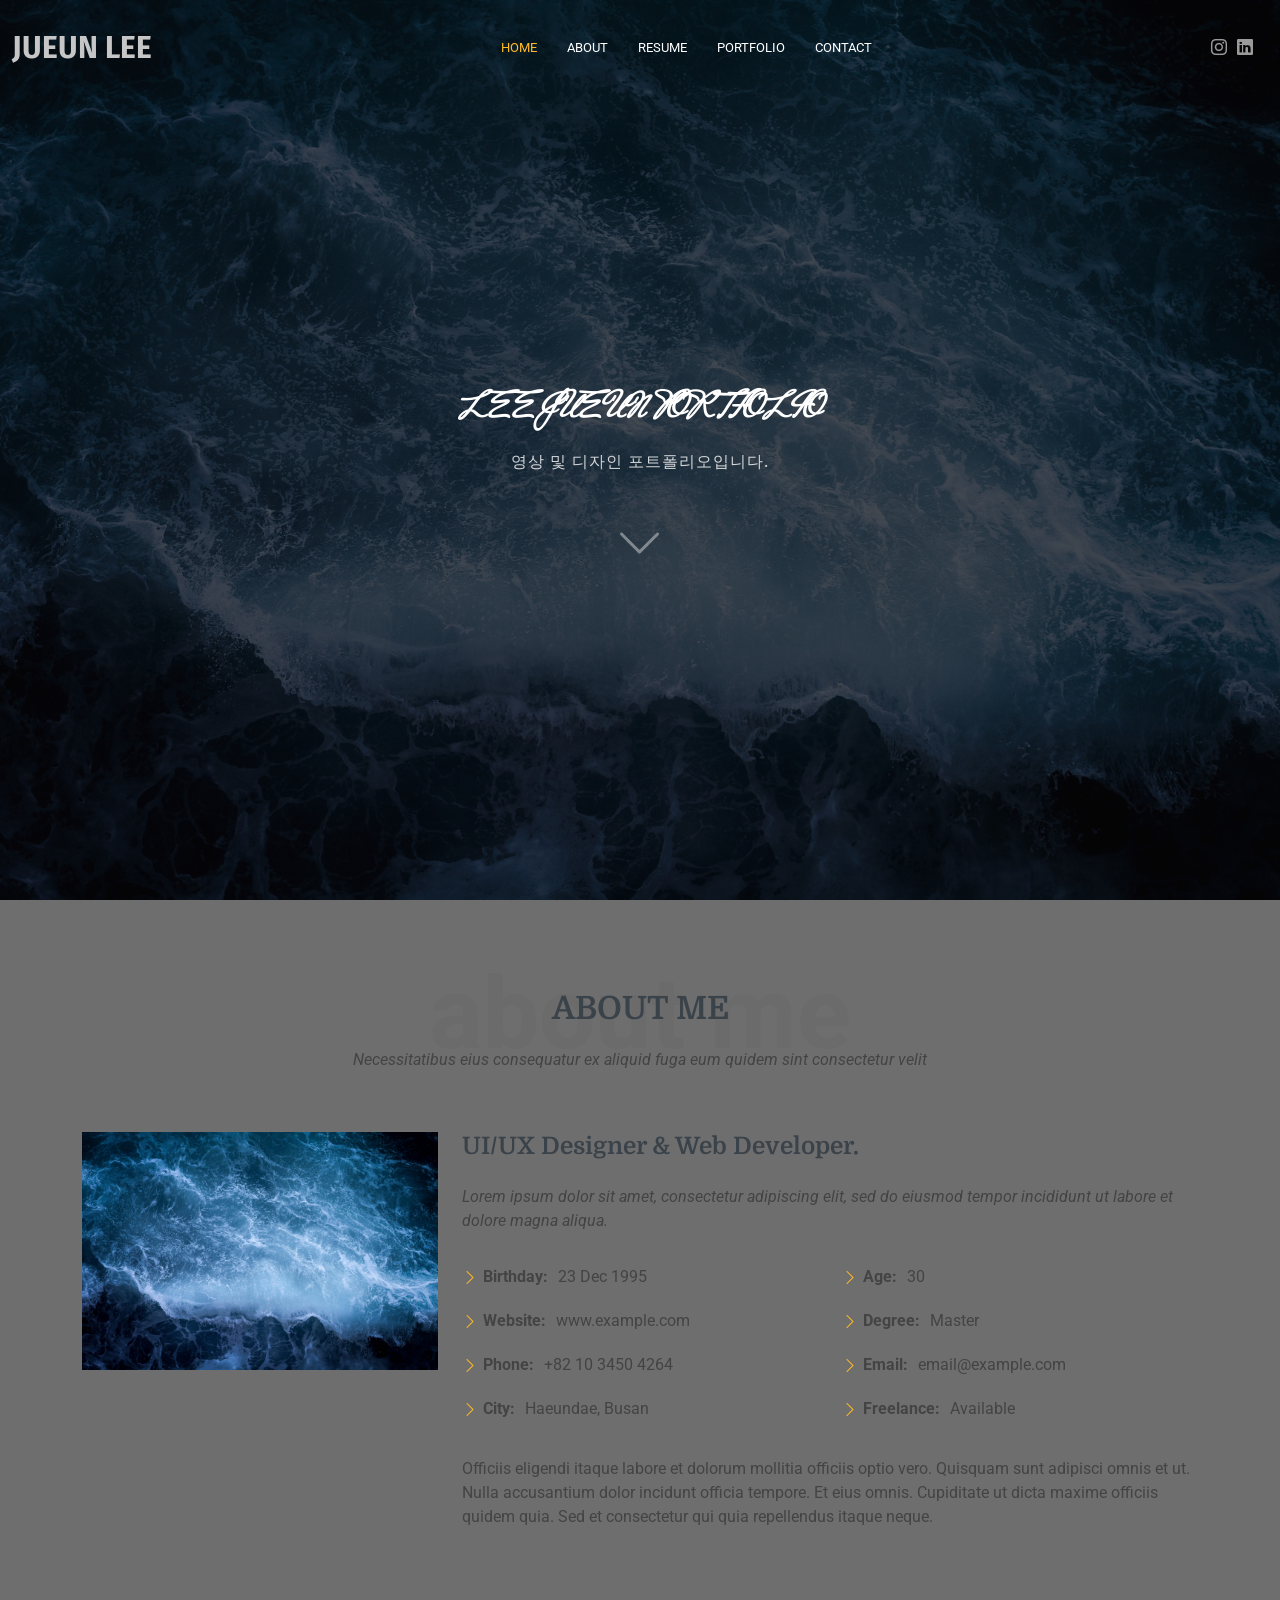
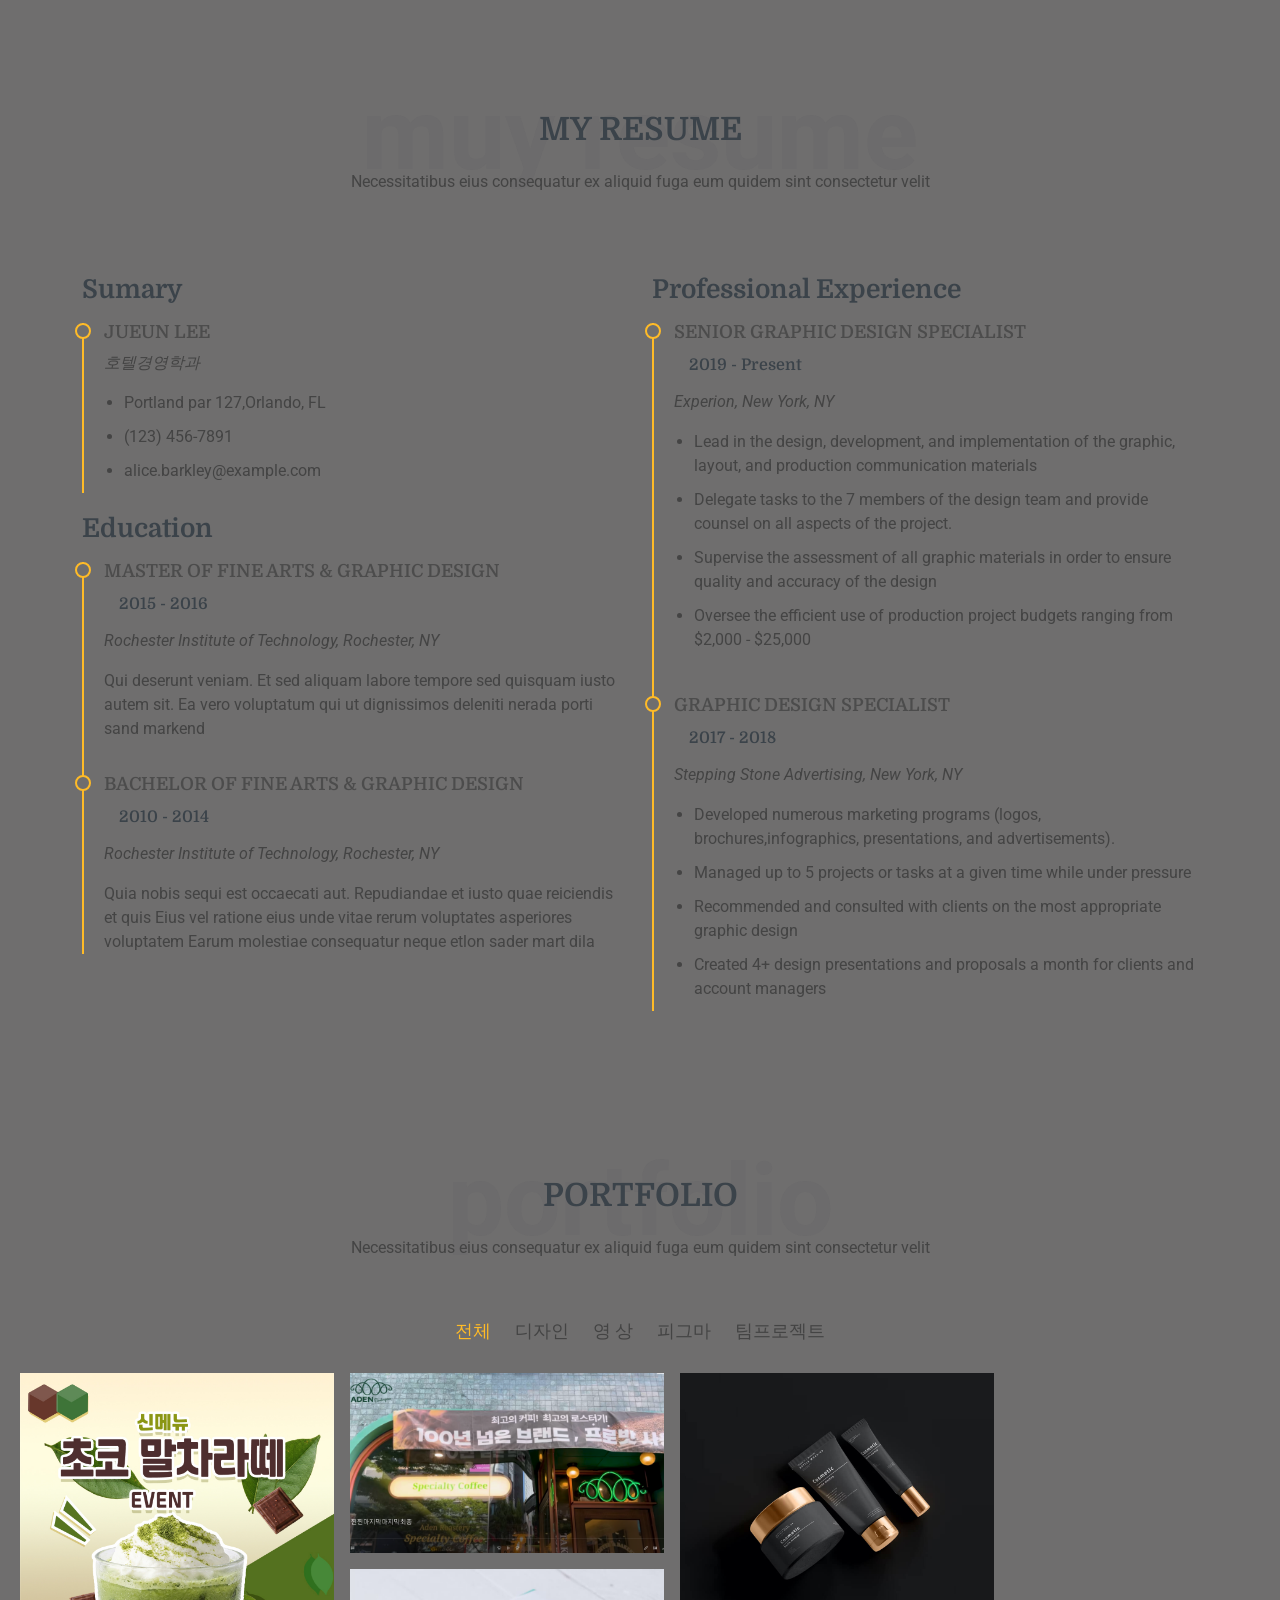
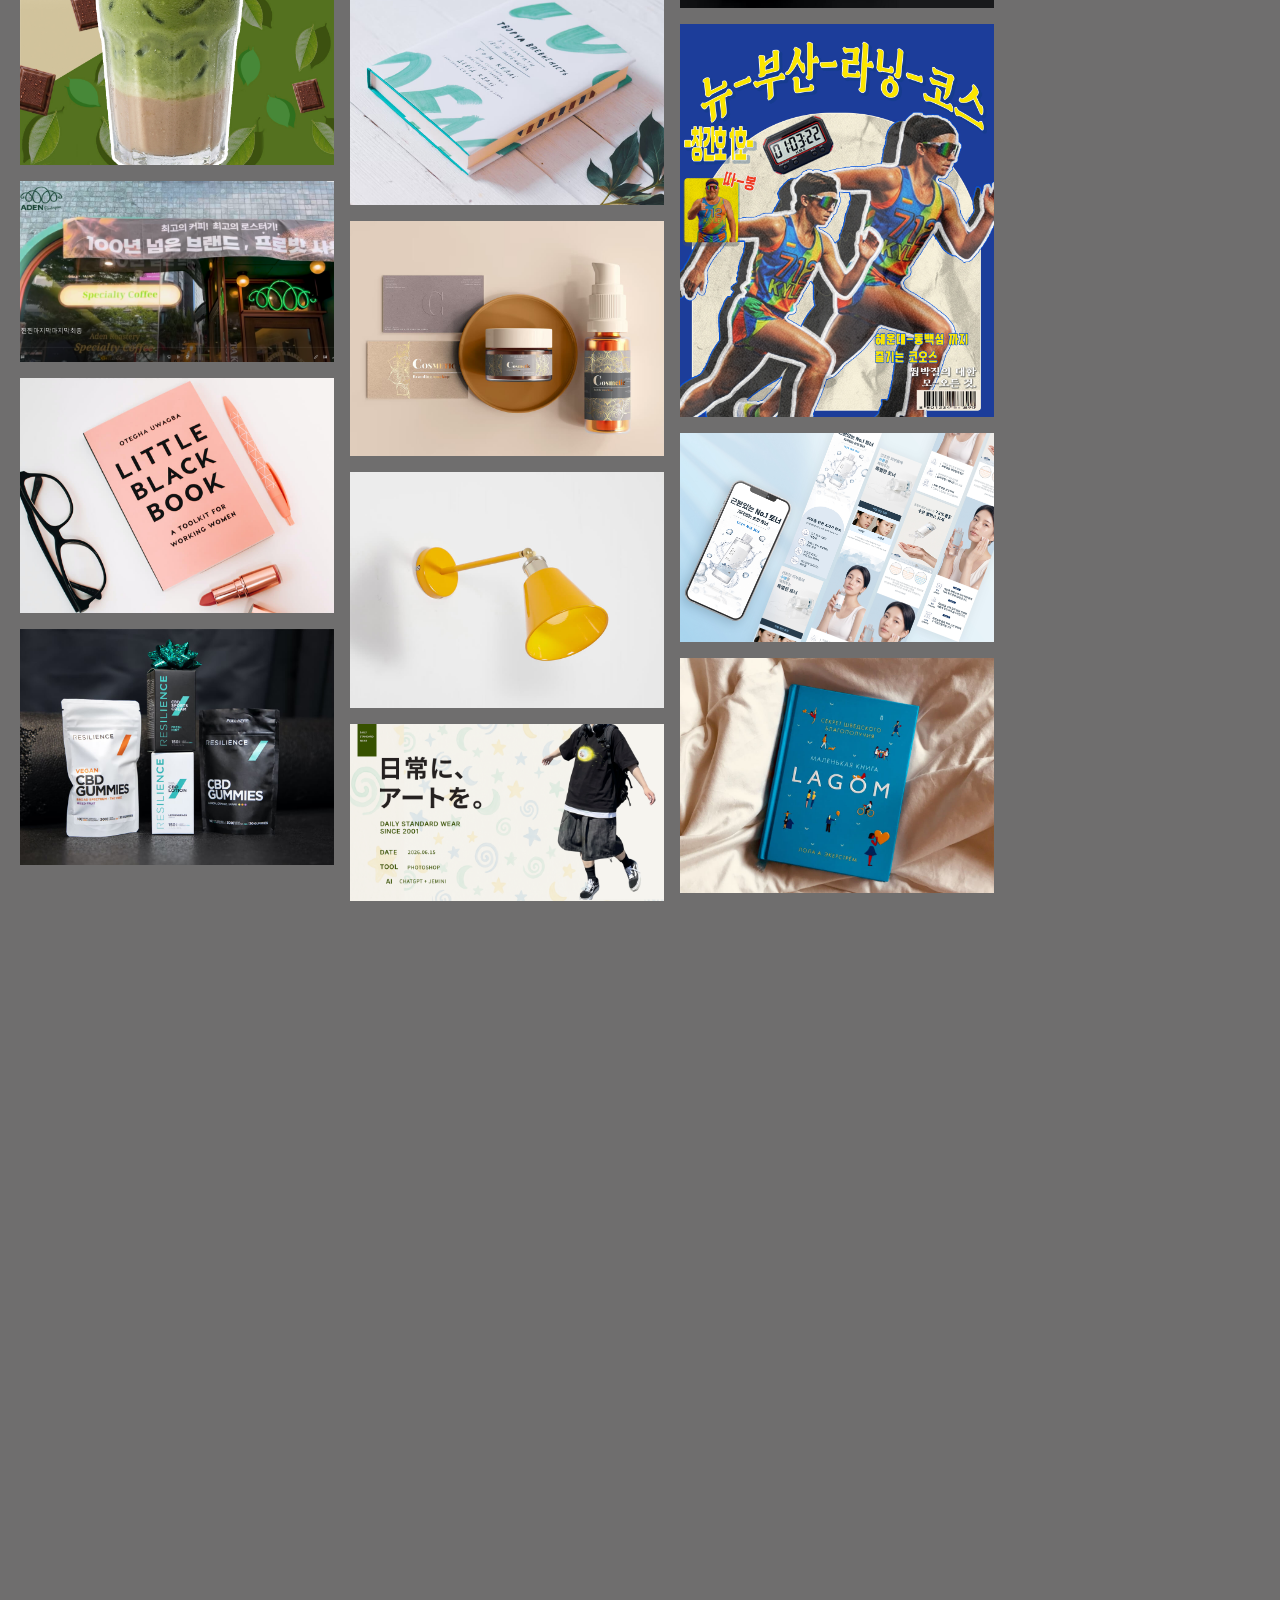
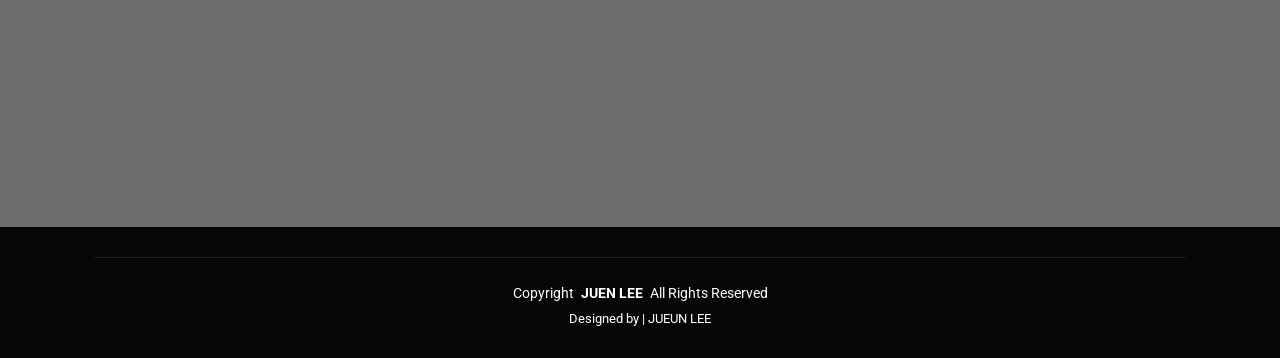
==== index.html @ cc746d4d "Upload portfolio website" ====
<!DOCTYPE html>
<html lang="ko">

<head>
  <meta charset="utf-8">
  <meta content="width=device-width, initial-scale=1.0" name="viewport">

  <meta name="author" content="이주은"> <!--누가만들었어? 알려주는것 -->

  <meta name="description" content="안녕하세요. 디자인 영상 전문입니다..!">

  <meta name="keywords" content="포트폴리오, html, css, js, 영상">

  <meta name="robots" content="noindex, nofollow">

  <title>JUEUN LEE</title>
  

  <!-- Favicons -->
  <link href="assets/img/favicon.png" rel="icon">
  <link href="assets/img/apple-touch-icon.png" rel="apple-touch-icon">

  <!-- Fonts -->
  <link href="https://fonts.googleapis.com" rel="preconnect">
  <link href="https://fonts.gstatic.com" rel="preconnect" crossorigin>
  <link href="https://fonts.googleapis.com/css2?family=Roboto:ital,wght@0,100;0,300;0,400;0,500;0,700;0,900;1,100;1,300;1,400;1,500;1,700;1,900&family=Quicksand:wght@300;400;500;600;700&family=Domine:wght@400;500;600;700&display=swap" rel="stylesheet">

  <!-- Vendor CSS Files -->
  <link href="assets/vendor/bootstrap/css/bootstrap.min.css" rel="stylesheet">
  <link href="assets/vendor/bootstrap-icons/bootstrap-icons.css" rel="stylesheet">
  <link href="assets/vendor/aos/aos.css" rel="stylesheet">
  <link href="assets/vendor/swiper/swiper-bundle.min.css" rel="stylesheet">
  <link href="assets/vendor/glightbox/css/glightbox.min.css" rel="stylesheet">

  <!-- Main CSS File -->
  <link href="assets/css/main.css" rel="stylesheet">

  
</head>

<body class="index-page">

  <header id="header" class="header d-flex align-items-center fixed-top">
    <div class="container-fluid position-relative d-flex align-items-center justify-content-between">

      <a href="index.html" class="logo d-flex align-items-center me-auto me-xl-0">
        <!-- Uncomment the line below if you also wish to use an image logo -->
        <!-- <img src="assets/img/logo.png" alt=""> -->
        <h1 class=" fira-sans-bold ">JUEUN LEE</h1>
      </a>

      <nav id="navmenu" class="navmenu">
        <ul>
          <li><a href="#hero" class="active">Home</a></li>
          <li><a href="#about">About</a></li>
          <li><a href="#resume">Resume</a></li>
          <!-- <li><a href="#services" class="">Services</a></li> -->
          <li><a href="#portfolio">Portfolio</a></li>
          <!-- <li class="dropdown"><a href="#"><span>Dropdown</span> <i class="bi bi-chevron-down toggle-dropdown"></i></a>
            <ul>
              <li><a href="#">Dropdown 1</a></li>
              <li class="dropdown"><a href="#"><span>Deep Dropdown</span> <i class="bi bi-chevron-down toggle-dropdown"></i></a>
                <ul>
                  <li><a href="#">Deep Dropdown 1</a></li>
                  <li><a href="#">Deep Dropdown 2</a></li>
                  <li><a href="#">Deep Dropdown 3</a></li>
                  <li><a href="#">Deep Dropdown 4</a></li>
                  <li><a href="#">Deep Dropdown 5</a></li>
                </ul>
              </li>
              <li><a href="#">Dropdown 2</a></li>
              <li><a href="#">Dropdown 3</a></li>
              <li><a href="#">Dropdown 4</a></li>
            </ul>
          </li> -->
          <li><a href="#contact">Contact</a></li>
        </ul>
        <i class="mobile-nav-toggle d-xl-none bi bi-music-note-list"></i>
      </nav>

      <div class="header-social-links">
        <!-- <a href="#" class="twitter"><i class="bi bi-twitter-x"></i></a> -->
        <!-- <a href="#" class="facebook"><i class="bi bi-facebook"></i></a> -->
        <a href="#" class="instagram"><i class="bi bi-instagram"></i></a>
        <a href="#" class="linkedin"><i class="bi bi-linkedin"></i></a>
      </div>

    </div>
  </header>

  <main class="main">

    <!-- Hero Section -->
    <section id="hero" class="hero section dark-background">

      <img src="assets/img/pexels-ocean-1838340_1920.jpg" alt="" data-aos="fade-in">

      <div class="container text-center" data-aos="fade-right" data-aos-delay="100">
        <h2 class="mrs-saint-delafield-LEE">LEEJUEUN PORTFOLIO</h2>
        <p>영상 및 디자인 포트폴리오입니다.</p>
        <a href="#portfolio" class="btn-scroll" title="Scroll Down"><i class="bi bi-chevron-down"></i></a>
      </div>

    </section><!-- /Hero Section -->

    <!-- About Section -->
    <section id="about" class="about section">

      <!-- Section Title -->
      <div class="container section-title" data-aos="fade-up">
        <span class="description-title">About me</span>
        <h2>About Me</h2>
        <p><i>Necessitatibus eius consequatur ex aliquid fuga eum quidem sint consectetur velit</i></p>
      </div><!-- End Section Title -->

      <div class="container" data-aos="fade-up" data-aos-delay="100">

        <div class="row gy-4 justify-content-center">
          <div class="col-lg-4">
            <img src="assets/img/pexels-ocean-1838340_1920.jpg" class="img-fluid" alt="">
          </div>
          <div class="col-lg-8 content">
            <h2>UI/UX Designer &amp; Web Developer.</h2>
            <p class="fst-italic py-3">
              Lorem ipsum dolor sit amet, consectetur adipiscing elit, sed do eiusmod tempor incididunt ut labore et dolore
              magna aliqua.
            </p>
            <div class="row">
              <div class="col-lg-6">
                <ul>
                  <li><i class="bi bi-chevron-right"></i> <strong>Birthday:</strong> <span>23 Dec 1995</span></li>
                  <li><i class="bi bi-chevron-right"></i> <strong>Website:</strong> <span>www.example.com</span></li>
                  <li><i class="bi bi-chevron-right"></i> <strong>Phone:</strong> <span>+82 10 3450 4264</span></li>
                  <li><i class="bi bi-chevron-right"></i> <strong>City:</strong> <span>Haeundae, Busan</span></li>
                </ul>
              </div>
              <div class="col-lg-6">
                <ul>
                  <li><i class="bi bi-chevron-right"></i> <strong>Age:</strong> <span>30</span></li>
                  <li><i class="bi bi-chevron-right"></i> <strong>Degree:</strong> <span>Master</span></li>
                  <li><i class="bi bi-chevron-right"></i> <strong>Email:</strong> <span>email@example.com</span></li>
                  <li><i class="bi bi-chevron-right"></i> <strong>Freelance:</strong> <span>Available</span></li>
                </ul>
              </div>
            </div>
            <p class="py-3">
              Officiis eligendi itaque labore et dolorum mollitia officiis optio vero. Quisquam sunt adipisci omnis et ut. Nulla accusantium dolor incidunt officia tempore. Et eius omnis.
              Cupiditate ut dicta maxime officiis quidem quia. Sed et consectetur qui quia repellendus itaque neque.
            </p>
          </div>
        </div>

      </div>

    </section><!-- /About Section -->

    <!-- Resume Section -->
    <section id="resume" class="resume section">

      <!-- Section Title -->
      <div class="container section-title" data-aos="fade-up">
        <span class="description-title">Muy Resume</span>
        <h2>My Resume</h2>
        <p>Necessitatibus eius consequatur ex aliquid fuga eum quidem sint consectetur velit</p>
      </div><!-- End Section Title -->

      <div class="container">

        <div class="row">

          <div class="col-lg-6" data-aos="fade-up" data-aos-delay="100">
            <h3 class="resume-title">Sumary</h3>

            <div class="resume-item pb-0">
              <h4>Jueun Lee</h4>
              <p><em>호텔경영학과</em></p>
              <ul>
                <li>Portland par 127,Orlando, FL</li>
                <li>(123) 456-7891</li>
                <li>alice.barkley@example.com</li>
              </ul>
            </div><!-- Edn Resume Item -->

            <h3 class="resume-title">Education</h3>
            <div class="resume-item">
              <h4>Master of Fine Arts &amp; Graphic Design</h4>
              <h5>2015 - 2016</h5>
              <p><em>Rochester Institute of Technology, Rochester, NY</em></p>
              <p>Qui deserunt veniam. Et sed aliquam labore tempore sed quisquam iusto autem sit. Ea vero voluptatum qui ut dignissimos deleniti nerada porti sand markend</p>
            </div><!-- Edn Resume Item -->

            <div class="resume-item">
              <h4>Bachelor of Fine Arts &amp; Graphic Design</h4>
              <h5>2010 - 2014</h5>
              <p><em>Rochester Institute of Technology, Rochester, NY</em></p>
              <p>Quia nobis sequi est occaecati aut. Repudiandae et iusto quae reiciendis et quis Eius vel ratione eius unde vitae rerum voluptates asperiores voluptatem Earum molestiae consequatur neque etlon sader mart dila</p>
            </div><!-- Edn Resume Item -->

          </div>

          <div class="col-lg-6" data-aos="fade-up" data-aos-delay="200">
            <h3 class="resume-title">Professional Experience</h3>
            <div class="resume-item">
              <h4>Senior graphic design specialist</h4>
              <h5>2019 - Present</h5>
              <p><em>Experion, New York, NY </em></p>
              <ul>
                <li>Lead in the design, development, and implementation of the graphic, layout, and production communication materials</li>
                <li>Delegate tasks to the 7 members of the design team and provide counsel on all aspects of the project. </li>
                <li>Supervise the assessment of all graphic materials in order to ensure quality and accuracy of the design</li>
                <li>Oversee the efficient use of production project budgets ranging from $2,000 - $25,000</li>
              </ul>
            </div><!-- Edn Resume Item -->

            <div class="resume-item">
              <h4>Graphic design specialist</h4>
              <h5>2017 - 2018</h5>
              <p><em>Stepping Stone Advertising, New York, NY</em></p>
              <ul>
                <li>Developed numerous marketing programs (logos, brochures,infographics, presentations, and advertisements).</li>
                <li>Managed up to 5 projects or tasks at a given time while under pressure</li>
                <li>Recommended and consulted with clients on the most appropriate graphic design</li>
                <li>Created 4+ design presentations and proposals a month for clients and account managers</li>
              </ul>
            </div><!-- Edn Resume Item -->

          </div>

        </div>

      </div>

    </section><!-- /Resume Section -->

    
    <!-- Portfolio Section -->
    <section id="portfolio" class="portfolio section">

      <!-- Section Title -->
      <div class="container section-title" data-aos="fade-up">
        <span class="description-title">Portfolio</span>
        <h2>Portfolio</h2>
        <p>Necessitatibus eius consequatur ex aliquid fuga eum quidem sint consectetur velit</p>
      </div><!-- End Section Title -->

      <div class="container-fluid">

        <div class="isotope-layout" data-default-filter="*" data-layout="masonry" data-sort="original-order">

          <ul class="portfolio-filters isotope-filters" data-aos="fade-up" data-aos-delay="100">
            <li data-filter="*" class="filter-active">전체</li>
            <li data-filter=".filter-app">디자인</li>
            <li data-filter=".filter-product">영 상</li>
            <li data-filter=".filter-branding">피그마</li>
            <li data-filter=".filter-books">팀프로젝트</li>
          </ul><!-- End Portfolio Filters -->

          <div class="row g-0 isotope-container" data-aos="fade-up" data-aos-delay="200">

            <div class="col-xl-3 col-lg-4 col-md-6 portfolio-item isotope-item filter-app m-2">
              <div class="portfolio-content h-100">
                <img src="assets/img/portfolio/말차라떼1.jpg" class="img-fluid" alt="">
                <div class="portfolio-info">
                  <a href="assets/img/portfolio/말차라떼1.jpg" data-gallery="portfolio-gallery-app" class="glightbox preview-link"><i class="bi bi-zoom-in"></i></a>
                  <a href="portfolio-details-1.html" title="More Details" class="details-link"><i class="bi bi-link-45deg"></i></a>
                </div>
              </div>
            </div><!-- End Portfolio Item -->

            <div class="col-xl-3 col-lg-4 col-md-6 portfolio-item isotope-item filter-product m-2">
              <div class="portfolio-content h-100">
                <img src="assets/img/portfolio/나중에바꿀썸네일.PNG" class="img-fluid" alt="">
                <div class="portfolio-info">
                  <a href="assets/img/portfolio/나중에바꿀썸네일.PNG" data-gallery="portfolio-gallery-product" class="glightbox preview-link"><i class="bi bi-zoom-in"></i></a>
                  <a href="portfolio-details-2.html" title="More Details" class="details-link"><i class="bi bi-link-45deg"></i></a>
                </div>
              </div>
            </div><!-- End Portfolio Item -->

            <div class="col-xl-3 col-lg-4 col-md-6 portfolio-item isotope-item filter-branding m-2">
              <div class="portfolio-content h-100">
                <img src="assets/img/portfolio/branding-1.jpg" class="img-fluid" alt="">
                <div class="portfolio-info">
                  <a href="assets/img/portfolio/branding-1.jpg" data-gallery="portfolio-gallery-branding" class="glightbox preview-link"><i class="bi bi-zoom-in"></i></a>
                  <a href="portfolio-details.html" title="More Details" class="details-link"><i class="bi bi-link-45deg"></i></a>
                </div>
              </div>
            </div><!-- End Portfolio Item -->

            <div class="col-xl-3 col-lg-4 col-md-6 portfolio-item isotope-item filter-books m-2">
              <div class="portfolio-content h-100">
                <img src="assets/img/portfolio/books-1.jpg" class="img-fluid" alt="">
                <div class="portfolio-info">
                  <a href="assets/img/portfolio/books-1.jpg" data-gallery="portfolio-gallery-book" class="glightbox preview-link"><i class="bi bi-zoom-in"></i></a>
                  <a href="portfolio-details.html" title="More Details" class="details-link"><i class="bi bi-link-45deg"></i></a>
                </div>
              </div>
            </div><!-- End Portfolio Item -->

            <div class="col-xl-3 col-lg-4 col-md-6 portfolio-item isotope-item filter-app m-2">
              <div class="portfolio-content h-100">
                <img src="assets/img/portfolio/2D 그래픽 제작_ cardnews_이주은1_.jpg" class="img-fluid" alt="">
                <div class="portfolio-info">
                  <a href="assets/img/portfolio/2D 그래픽 제작_ cardnews_이주은1_.jpg" data-gallery="portfolio-gallery-app" class="glightbox preview-link"><i class="bi bi-zoom-in"></i></a>
                  <a href="portfolio-details.html" title="More Details" class="details-link"><i class="bi bi-link-45deg"></i></a>
                </div>
              </div>
            </div><!-- End Portfolio Item -->

            <div class="col-xl-3 col-lg-4 col-md-6 portfolio-item isotope-item filter-product m-2">
              <div class="portfolio-content h-100">
                <img src="assets/img/portfolio/나중에바꿀썸네일.PNG" class="img-fluid" alt="">
                <div class="portfolio-info">
                  <a href="assets/img/portfolio/나중에바꿀썸네일.PNG" data-gallery="portfolio-gallery-product" class="glightbox preview-link"><i class="bi bi-zoom-in"></i></a>
                  <a href="portfolio-details-3.html" title="More Details" class="details-link"><i class="bi bi-link-45deg"></i></a>
                </div>
              </div>
            </div><!-- End Portfolio Item -->

            <div class="col-xl-3 col-lg-4 col-md-6 portfolio-item isotope-item filter-branding m-2">
              <div class="portfolio-content h-100">
                <img src="assets/img/portfolio/branding-2.jpg" class="img-fluid" alt="">
                <div class="portfolio-info">
                  <a href="assets/img/portfolio/branding-2.jpg" data-gallery="portfolio-gallery-branding" class="glightbox preview-link"><i class="bi bi-zoom-in"></i></a>
                  <a href="portfolio-details.html" title="More Details" class="details-link"><i class="bi bi-link-45deg"></i></a>
                </div>
              </div>
            </div><!-- End Portfolio Item -->

            <div class="col-xl-3 col-lg-4 col-md-6 portfolio-item isotope-item filter-books m-2">
              <div class="portfolio-content h-100">
                <img src="assets/img/portfolio/books-2.jpg" class="img-fluid" alt="">
                <div class="portfolio-info">
                  <a href="assets/img/portfolio/books-2.jpg" data-gallery="portfolio-gallery-book" class="glightbox preview-link"><i class="bi bi-zoom-in"></i></a>
                  <a href="portfolio-details.html" title="More Details" class="details-link"><i class="bi bi-link-45deg"></i></a>
                </div>
              </div>
            </div><!-- End Portfolio Item -->

            <div class="col-xl-3 col-lg-4 col-md-6 portfolio-item isotope-item filter-app m-2">
              <div class="portfolio-content h-100">
                <img src="assets/img/portfolio/온라인 광고제작_포트폴리오2.jpg" class="img-fluid" alt="">
                <div class="portfolio-info">
                  <a href="assets/img/portfolio/온라인 광고제작_포트폴리오2.jpg" data-gallery="portfolio-gallery-app" class="glightbox preview-link"><i class="bi bi-zoom-in"></i></a>
                  <a href="portfolio-details.html" title="More Details" class="details-link"><i class="bi bi-link-45deg"></i></a>
                </div>
              </div>
            </div><!-- End Portfolio Item -->

            <div class="col-xl-3 col-lg-4 col-md-6 portfolio-item isotope-item filter-product m-2">
              <div class="portfolio-content h-100">
                <img src="assets/img/portfolio/product-3.jpg" class="img-fluid" alt="">
                <div class="portfolio-info">
                  <a href="assets/img/portfolio/product-3.jpg" data-gallery="portfolio-gallery-product" class="glightbox preview-link"><i class="bi bi-zoom-in"></i></a>
                  <a href="portfolio-details.html" title="More Details" class="details-link"><i class="bi bi-link-45deg"></i></a>
                </div>
              </div>
            </div><!-- End Portfolio Item -->

            <div class="col-xl-3 col-lg-4 col-md-6 portfolio-item isotope-item filter-branding m-2">
              <div class="portfolio-content h-100">
                <img src="assets/img/portfolio/branding-3.jpg" class="img-fluid" alt="">
                <div class="portfolio-info">
                  <a href="assets/img/portfolio/branding-3.jpg" data-gallery="portfolio-gallery-branding" class="glightbox preview-link"><i class="bi bi-zoom-in"></i></a>
                  <a href="portfolio-details.html" title="More Details" class="details-link"><i class="bi bi-link-45deg"></i></a>
                </div>
              </div>
            </div><!-- End Portfolio Item -->

            <div class="col-xl-3 col-lg-4 col-md-6 portfolio-item isotope-item filter-books m-2">
              <div class="portfolio-content h-100">
                <img src="assets/img/portfolio/books-3.jpg" class="img-fluid" alt="">
                <div class="portfolio-info">
                  <a href="assets/img/portfolio/books-3.jpg" data-gallery="portfolio-gallery-book" class="glightbox preview-link"><i class="bi bi-zoom-in"></i></a>
                  <a href="portfolio-details.html" title="More Details" class="details-link"><i class="bi bi-link-45deg"></i></a>
                </div>
              </div>
            </div><!-- End Portfolio Item -->

            <div class="col-xl-3 col-lg-4 col-md-6 portfolio-item isotope-item filter-app m-2">
              <div class="portfolio-content h-100">
                <img src="assets/img/portfolio/썸네일1.png" class="img-fluid" alt="">
                <div class="portfolio-info">
                  <a href="assets/img/portfolio/썸네일1.png" data-gallery="portfolio-gallery-app" class="glightbox preview-link"><i class="bi bi-zoom-in"></i></a>
                  <a href="portfolio-details.html" title="More Details" class="details-link"><i class="bi bi-link-45deg"></i></a>
                </div>
              </div>
            </div><!-- End Portfolio Item -->

          </div><!-- End Portfolio Container -->

        </div>

      </div>

    </section><!-- /Portfolio Section -->







    <!-- Contact Section -->
    <section id="contact" class="contact section">

      <!-- Section Title -->
      <div class="container section-title" data-aos="fade-up">
        <span class="description-title">Contact</span>
        <h2>Contact</h2>
        <p>Necessitatibus eius consequatur ex aliquid fuga eum quidem sint consectetur velit</p>
      </div><!-- End Section Title -->

      <div class="container" data-aos="fade-up" data-aos-delay="100">

        <div class="row gy-4" data-aos="fade-up" data-aos-delay="200">

          <div class="col-lg-4">
            <div class="info-item d-flex flex-column justify-content-center align-items-center">
              <i class="bi bi-geo-alt"></i>
              <h3>Address</h3>
              <p>A108 Adam Street, New York, NY 535022</p>
            </div>
          </div><!-- End Info Item -->

          <div class="col-lg-4">
            <div class="info-item d-flex flex-column justify-content-center align-items-center info-item-borders">
              <i class="bi bi-telephone"></i>
              <h3>Call Us</h3>
              <p>+1 5589 55488 55</p>
            </div>
          </div><!-- End Info Item -->

          <div class="col-lg-4">
            <div class="info-item d-flex flex-column justify-content-center align-items-center">
              <i class="bi bi-envelope"></i>
              <h3>Email Us</h3>
              <p>info@example.com</p>
            </div>
          </div><!-- End Info Item -->

        </div>

        <form action="forms/contact.php" method="post" class="php-email-form" data-aos="fade-up" data-aos-delay="300">
          <div class="row gy-4">

            <div class="col-md-6">
              <input type="text" name="name" class="form-control" placeholder="Your Name" required="">
            </div>

            <div class="col-md-6 ">
              <input type="email" class="form-control" name="email" placeholder="Your Email" required="">
            </div>

            <div class="col-md-12">
              <input type="text" class="form-control" name="subject" placeholder="Subject" required="">
            </div>

            <div class="col-md-12">
              <textarea class="form-control" name="message" rows="6" placeholder="Message" required=""></textarea>
            </div>

            <div class="col-md-12 text-center">
              <div class="loading">Loading</div>
              <div class="error-message"></div>
              <div class="sent-message">Your message has been sent. Thank you!</div>

              <button type="submit">Send Message</button>
            </div>

          </div>
        </form><!-- End Contact Form -->

      </div>

    </section><!-- /Contact Section -->

    
  </main>

  <footer id="footer" class="footer position-relative dark-background">
    <div class="container">

      <!-- <h3 class="sitename">Laura Thomson<br></h3>
      <p>Et aut eum quis fuga eos sunt ipsa nihil. Labore corporis magni eligendi fuga maxime saepe commodi placeat.</p> -->
      <!-- <div class="social-links d-flex justify-content-center">
        <a href=""><i class="bi bi-twitter-x"></i></a>
        <a href=""><i class="bi bi-facebook"></i></a>
        <a href=""><i class="bi bi-instagram"></i></a>
        <a href=""><i class="bi bi-skype"></i></a>
        <a href=""><i class="bi bi-linkedin"></i></a>
      </div> -->


      <div class="container">
        <div class="copyright">
          <span>Copyright</span> <strong class="px-1 sitename">JUEN LEE</strong> <span>All Rights Reserved</span>
        </div>
        
        <div class="credits">
         
          
          Designed by   | JUEUN LEE </a>
          
          <!-- <a href="https://bootstrapmade.com/">BootstrapMade</a> | <a href="https://bootstrapmade.com/tools/">DevTools</a>
        </div> -->
        </div>
      </div>
    </div>
  </footer>

  <!-- Scroll Top -->
  <a href="#" id="scroll-top" class="scroll-top d-flex align-items-center justify-content-center"><i class="bi bi-arrow-down-up"></i></a>

  <!-- Preloader -->
  <div id="preloader"></div>

  <!-- Vendor JS Files -->
  <script src="assets/vendor/bootstrap/js/bootstrap.bundle.min.js"></script>
  <script src="assets/vendor/php-email-form/validate.js"></script>
  <script src="assets/vendor/aos/aos.js"></script>
  <script src="assets/vendor/swiper/swiper-bundle.min.js"></script>
  <script src="assets/vendor/glightbox/js/glightbox.min.js"></script>
  <script src="assets/vendor/imagesloaded/imagesloaded.pkgd.min.js"></script>
  <script src="assets/vendor/isotope-layout/isotope.pkgd.min.js"></script>

  <!-- Main JS File -->
  <script src="assets/js/main.js"></script>

</body>

</html>
---- assets/css/main.css ----
/* Fonts */

@import url('https://fonts.googleapis.com/css2?family=Fira+Sans:ital,wght@0,100;0,200;0,300;0,400;0,500;0,600;0,700;0,800;0,900;1,100;1,200;1,300;1,400;1,500;1,600;1,700;1,800;1,900&family=Mrs+Saint+Delafield&display=swap');


.mrs-saint-delafield-LEE {
  font-family: "Mrs Saint Delafield", cursive;
  font-weight: 400;
  font-style: normal;
}

.fira-sans-thin {
  font-family: "Fira Sans", sans-serif;
  font-weight: 100;
  font-style: normal;
}

.fira-sans-extralight {
  font-family: "Fira Sans", sans-serif;
  font-weight: 200;
  font-style: normal;
}

.fira-sans-light {
  font-family: "Fira Sans", sans-serif;
  font-weight: 300;
  font-style: normal;
}

.fira-sans-regular {
  font-family: "Fira Sans", sans-serif;
  font-weight: 400;
  font-style: normal;
}

.fira-sans-medium {
  font-family: "Fira Sans", sans-serif;
  font-weight: 500;
  font-style: normal;
}

.fira-sans-semibold {
  font-family: "Fira Sans", sans-serif;
  font-weight: 600;
  font-style: normal;
}

.fira-sans-bold {
  font-family: "Fira Sans", sans-serif;
  font-weight: 700;
  font-style: normal;
}

.fira-sans-extrabold {
  font-family: "Fira Sans", sans-serif;
  font-weight: 800;
  font-style: normal;
}

.fira-sans-black {
  font-family: "Fira Sans", sans-serif;
  font-weight: 900;
  font-style: normal;
}

.fira-sans-thin-italic {
  font-family: "Fira Sans", sans-serif;
  font-weight: 100;
  font-style: italic;
}

.fira-sans-extralight-italic {
  font-family: "Fira Sans", sans-serif;
  font-weight: 200;
  font-style: italic;
}

.fira-sans-light-italic {
  font-family: "Fira Sans", sans-serif;
  font-weight: 300;
  font-style: italic;
}

.fira-sans-regular-italic {
  font-family: "Fira Sans", sans-serif;
  font-weight: 400;
  font-style: italic;
}

.fira-sans-medium-italic {
  font-family: "Fira Sans", sans-serif;
  font-weight: 500;
  font-style: italic;
}

.fira-sans-semibold-italic {
  font-family: "Fira Sans", sans-serif;
  font-weight: 600;
  font-style: italic;
}

.fira-sans-bold-italic {
  font-family: "Fira Sans", sans-serif;
  font-weight: 700;
  font-style: italic;
}

.fira-sans-extrabold-italic {
  font-family: "Fira Sans", sans-serif;
  font-weight: 800;
  font-style: italic;
}

.fira-sans-black-italic {
  font-family: "Fira Sans", sans-serif;
  font-weight: 900;
  font-style: italic;
}

.tool-icon {
  width: 16px;
  height: 16px;
  object-fit: contain;
  vertical-align: -2px;
  margin: 0 1px 0 2px;
}


.portfolio-details .portrait-work {
  width: auto;
  max-width: 82%;
  max-height: 650px;
  display: block;
  margin: 0 auto;
  object-fit: contain;
}


.portfolio-layout .image-column,
.portfolio-layout .info-column {
  transition: all 0.35s ease;
}

/* 기본 = 세로 이미지 */
.portfolio-layout .image-column {
  width: 58.333%;
}

.portfolio-layout .info-column {
  width: 41.667%;
}

/* 가로 이미지 활성화됐을 때 */
.portfolio-layout.landscape-mode .image-column {
  width: 64%;
}

.portfolio-layout.landscape-mode .info-column {
  width: 36%;
}

.portfolio-layout.landscape-mode .portfolio-description h2 {
  font-size: 22px;
}

.portfolio-layout.landscape-mode .portfolio-description p {
  font-size: 14px;
}

/* 여기까지 밑은 원래 원본 */

:root {
  --default-font: "Roboto",  system-ui, -apple-system, "Segoe UI", Roboto, "Helvetica Neue", Arial, "Noto Sans", "Liberation Sans", sans-serif, "Apple Color Emoji", "Segoe UI Emoji", "Segoe UI Symbol", "Noto Color Emoji";
  --heading-font: "Domine",  sans-serif;
  --nav-font: "Quicksand",  sans-serif;
}

/* Global Colors - The following color variables are used throughout the website. Updating them here will change the color scheme of the entire website */
:root { 
  --background-color: #6f6e6e; /* Background color for the entire website, including individual sections */
  --default-color: #444444; /* Default color used for the majority of the text content across the entire website */
  --heading-color-Lee: #c6c6c6;
  --heading-color: #3b434a; /* Color for headings, subheadings and title throughout the website */
  --accent-color-LEE: #3967f0;
  --accent-color: #ffbb27; /* Accent color that represents your brand on the website. It's used for buttons, links, and other elements that need to stand out */
  --surface-color: #ffffff; /* The surface color is used as a background of boxed elements within sections, such as cards, icon boxes, or other elements that require a visual separation from the global background. */
  --contrast-color: #000000; /* Contrast color for text, ensuring readability against backgrounds of accent, heading, or default colors. */
}

/* Nav Menu Colors - The following color variables are used specifically for the navigation menu. They are separate from the global colors to allow for more customization options */
:root {
  --nav-color-LEE: #e3c21a;
  --nav-color: #ffffff;  /* The default color of the main navmenu links */
  --nav-hover-color: #ffbb27; /* Applied to main navmenu links when they are hovered over or active */
  --nav-mobile-background-color: #ffffff; /* Used as the background color for mobile navigation menu */
  --nav-dropdown-background-color: #ffffff; /* Used as the background color for dropdown items that appear when hovering over primary navigation items */
  --nav-dropdown-color: #444444; /* Used for navigation links of the dropdown items in the navigation menu. */
  --nav-dropdown-hover-color: #ffbb27; /* Similar to --nav-hover-color, this color is applied to dropdown navigation links when they are hovered over. */
}

/* Color Presets - These classes override global colors when applied to any section or element, providing reuse of the sam color scheme. */

.light-background {
  --background-color: #f9f9f9;
  --surface-color: #ffffff;
}

.dark-background {
  --background-color: #060606;
  --default-color: #ffffff;
  --heading-color: #ffffff;
  --surface-color: #252525;
  --contrast-color: #ffffff;
}

/* Smooth scroll */
:root {
  scroll-behavior: smooth;
}

/*--------------------------------------------------------------
# General Styling & Shared Classes
--------------------------------------------------------------*/
body {
  color: var(--default-color);
  background-color: var(--background-color);
  font-family: var(--default-font);
}

a {
  color: var(--accent-color);
  text-decoration: none;
  transition: 0.3s;
}

a:hover {
  color: color-mix(in srgb, var(--accent-color), transparent 25%);
  text-decoration: none;
}

h1,
h2,
h3,
h4,
h5,
h6 {
  color: var(--heading-color);
  font-family: var(--heading-font);
}

/* PHP Email Form Messages
------------------------------*/
.php-email-form .error-message {
  display: none;
  background: #df1529;
  color: #ffffff;
  text-align: left;
  padding: 15px;
  margin-bottom: 24px;
  font-weight: 600;
}

.php-email-form .sent-message {
  display: none;
  color: #ffffff;
  background: #059652;
  text-align: center;
  padding: 15px;
  margin-bottom: 24px;
  font-weight: 600;
}

.php-email-form .loading {
  display: none;
  background: var(--surface-color);
  text-align: center;
  padding: 15px;
  margin-bottom: 24px;
}

.php-email-form .loading:before {
  content: "";
  display: inline-block;
  border-radius: 50%;
  width: 24px;
  height: 24px;
  margin: 0 10px -6px 0;
  border: 3px solid var(--accent-color);
  border-top-color: var(--surface-color);
  animation: php-email-form-loading 1s linear infinite;
}

@keyframes php-email-form-loading {
  0% {
    transform: rotate(0deg);
  }

  100% {
    transform: rotate(360deg);
  }
}

/*--------------------------------------------------------------
# Global Header
--------------------------------------------------------------*/
.header {
  --background-color: rgba(0, 0, 0, 0);
  --default-color: #ffffff;
  --heading-color: #ffffff;
  color: var(--default-color);
  background-color: var(--background-color);
  padding: 20px 0;
  transition: all 0.5s;
  z-index: 997;
}

.header .logo {
  line-height: 1;
}

.header .logo img {
  max-height: 36px;
  margin-right: 8px;
}

.header .logo h1 {
  font-size: 30px;
  margin: 0;
  font-weight: 700;
  color: var(--heading-color-Lee);
}

.header .header-social-links {
  padding-right: 15px;
}

.header .header-social-links a {
  color: color-mix(in srgb, var(--default-color), transparent 40%);
  padding-left: 6px;
  display: inline-block;
  transition: 0.3s;
  font-size: 16px;
}

.header .header-social-links a:hover {
  color: var(--accent-color);
}

.header .header-social-links a i {
  line-height: 0px;
}

@media (max-width: 1200px) {
  .header .logo {
    order: 1;
  }

  .header .header-social-links {
    order: 2;
  }

  .header .navmenu {
    order: 3;
  }
}

.scrolled .header {
  box-shadow: 0px 0 18px rgba(0, 0, 0, 0.1);
  padding: 12px 0;
}

/* Global Header on Scroll
------------------------------*/
.scrolled .header {
  --background-color: rgba(0, 0, 0, 0.8);
}

/*--------------------------------------------------------------
# Navigation Menu
--------------------------------------------------------------*/
/* Navmenu - Desktop */
@media (min-width: 1200px) {
  .navmenu {
    padding: 0;
  }

  .navmenu ul {
    margin: 0;
    padding: 0;
    display: flex;
    list-style: none;
    align-items: center;
  }

  .navmenu li {
    position: relative;
  }

  .navmenu a,
  .navmenu a:focus {
    color: var(--nav-color-);
    padding: 18px 15px;
    font-size: 13px;
    text-transform: uppercase;
    font-family: var(--nav-font-);
    font-weight: 400;
    display: flex;
    align-items: center;
    justify-content: space-between;
    white-space: nowrap;
    transition: 0.3s;
  }

  .navmenu a i,
  .navmenu a:focus i {
    font-size: 12px;
    line-height: 0;
    margin-left: 5px;
    transition: 0.3s;
  }

  .navmenu li:last-child a {
    padding-right: 0;
  }

  .navmenu li:hover>a,
  .navmenu .active,
  .navmenu .active:focus {
    color: var(--nav-hover-color);
  }

  .navmenu .dropdown ul {
    margin: 0;
    padding: 10px 0;
    background: var(--nav-dropdown-background-color);
    display: block;
    position: absolute;
    visibility: hidden;
    left: 14px;
    top: 130%;
    opacity: 0;
    transition: 0.3s;
    border-radius: 4px;
    z-index: 99;
    box-shadow: 0px 0px 30px rgba(0, 0, 0, 0.1);
  }

  .navmenu .dropdown ul li {
    min-width: 200px;
  }

  .navmenu .dropdown ul a {
    padding: 10px 20px;
    font-size: 15px;
    text-transform: none;
    color: var(--nav-dropdown-color);
  }

  .navmenu .dropdown ul a i {
    font-size: 12px;
  }

  .navmenu .dropdown ul a:hover,
  .navmenu .dropdown ul .active:hover,
  .navmenu .dropdown ul li:hover>a {
    color: var(--nav-dropdown-hover-color);
  }

  .navmenu .dropdown:hover>ul {
    opacity: 1;
    top: 100%;
    visibility: visible;
  }

  .navmenu .dropdown .dropdown ul {
    top: 0;
    left: -90%;
    visibility: hidden;
  }

  .navmenu .dropdown .dropdown:hover>ul {
    opacity: 1;
    top: 0;
    left: -100%;
    visibility: visible;
  }
}

/* Navmenu - Mobile */
@media (max-width: 1199px) {
  .mobile-nav-toggle {
    color: var(--nav-color-LEE);
    font-size: 28px;
    line-height: 0;
    margin-right: 10px;
    cursor: pointer;
    transition: color 0.3s;
  }

  .navmenu {
    padding: 0;
    z-index: 9997;
  }

  .navmenu ul {
    display: none;
    list-style: none;
    position: absolute;
    inset: 60px 20px 20px 20px;
    padding: 10px 0;
    margin: 0;
    border-radius: 6px;
    background-color: var(--nav-mobile-background-color);
    overflow-y: auto;
    transition: 0.3s;
    z-index: 9998;
    box-shadow: 0px 0px 30px rgba(0, 0, 0, 0.1);
  }

  .navmenu a,
  .navmenu a:focus {
    color: var(--nav-dropdown-color);
    padding: 10px 20px;
    font-family: var(--nav-font);
    font-size: 17px;
    font-weight: 500;
    display: flex;
    align-items: center;
    justify-content: space-between;
    white-space: nowrap;
    transition: 0.3s;
  }

  .navmenu a i,
  .navmenu a:focus i {
    font-size: 12px;
    line-height: 0;
    margin-left: 5px;
    width: 30px;
    height: 30px;
    display: flex;
    align-items: center;
    justify-content: center;
    border-radius: 50%;
    transition: 0.3s;
    background-color: color-mix(in srgb, var(--accent-color), transparent 90%);
  }

  .navmenu a i:hover,
  .navmenu a:focus i:hover {
    background-color: var(--accent-color);
    color: var(--contrast-color);
  }

  .navmenu a:hover,
  .navmenu .active,
  .navmenu .active:focus {
    color: var(--nav-dropdown-hover-color);
  }

  .navmenu .active i,
  .navmenu .active:focus i {
    background-color: var(--accent-color);
    color: var(--contrast-color);
    transform: rotate(180deg);
  }

  .navmenu .dropdown ul {
    position: static;
    display: none;
    z-index: 99;
    padding: 10px 0;
    margin: 10px 20px;
    background-color: var(--nav-dropdown-background-color);
    border: 1px solid color-mix(in srgb, var(--default-color), transparent 90%);
    box-shadow: none;
    transition: all 0.5s ease-in-out;
  }

  .navmenu .dropdown ul ul {
    background-color: rgba(33, 37, 41, 0.1);
  }

  .navmenu .dropdown>.dropdown-active {
    display: block;
    background-color: rgba(33, 37, 41, 0.03);
  }

  .mobile-nav-active {
    overflow: hidden;
  }

  .mobile-nav-active .mobile-nav-toggle {
    color: #fff;
    position: absolute;
    font-size: 32px;
    top: 15px;
    right: 15px;
    margin-right: 0;
    z-index: 9999;
  }

  .mobile-nav-active .navmenu {
    position: fixed;
    overflow: hidden;
    inset: 0;
    background: rgba(33, 37, 41, 0.8);
    transition: 0.3s;
  }

  .mobile-nav-active .navmenu>ul {
    display: block;
  }
}

/*--------------------------------------------------------------
# Global Footer
--------------------------------------------------------------*/
.footer {
  color: var(--default-color);
  background-color: var(--background-color);
  font-size: 14px;
  text-align: center;
  padding: 30px 0;
  position: relative;
}

.footer h3 {
  font-size: 36px;
  font-weight: 700;
  position: relative;
  padding: 0;
  margin: 0 0 15px 0;
}

.footer p {
  font-size: 15;
  font-style: italic;
  padding: 0;
  margin: 0 0 30px 0;
}

.footer .social-links {
  margin: 0 0 30px 0;
}

.footer .social-links a {
  font-size: 16px;
  display: flex;
  align-items: center;
  justify-content: center;
  background: var(--accent-color);
  color: var(--contrast-color);
  line-height: 1;
  margin: 0 4px;
  border-radius: 50%;
  text-align: center;
  width: 36px;
  height: 36px;
  transition: 0.3s;
}

.footer .social-links a:hover {
  background: color-mix(in srgb, var(--accent-color), transparent 20%);
  text-decoration: none;
}

.footer .copyright {
  padding-top: 25px;
  border-top: 1px solid color-mix(in srgb, var(--default-color), transparent 90%);
}

.footer .credits {
  font-size: 13px;
  padding-top: 5px;
}

/*--------------------------------------------------------------
# Preloader
--------------------------------------------------------------*/
#preloader {
  position: fixed;
  inset: 0;
  z-index: 999999;
  overflow: hidden;
  background: var(--background-color);
  transition: all 0.6s ease-out;
}

#preloader:before {
  content: "";
  position: fixed;
  top: calc(50% - 30px);
  left: calc(50% - 30px);
  border: 6px solid #ffffff;
  border-color: var(--accent-color) transparent var(--accent-color) transparent;
  border-radius: 50%;
  width: 60px;
  height: 60px;
  animation: animate-preloader 1.5s linear infinite;
}

@keyframes animate-preloader {
  0% {
    transform: rotate(0deg);
  }

  100% {
    transform: rotate(360deg);
  }
}

/*--------------------------------------------------------------
# Scroll Top Button
--------------------------------------------------------------*/
.scroll-top {
  position: fixed;
  visibility: hidden;
  opacity: 0;
  right: 15px;
  bottom: -15px;
  z-index: 99999;
  background-color: var(--accent-color-LEE);
  width: 44px;
  height: 44px;
  border-radius: 50px;
  transition: all 0.4s;
}

.scroll-top i {
  font-size: 24px;
  color: var(--contrast-color);
  line-height: 0;
}

.scroll-top:hover {
  background-color: color-mix(in srgb, var(--accent-color-LEE), transparent 20%);
  color: var(--contrast-color);
}

.scroll-top.active {
  visibility: visible;
  opacity: 1;
  bottom: 15px;
}

/*--------------------------------------------------------------
# Disable aos animation delay on mobile devices
--------------------------------------------------------------*/
@media screen and (max-width: 768px) {
  [data-aos-delay] {
    transition-delay: 0 !important;
  }
}

/*--------------------------------------------------------------
# Global Page Titles & Breadcrumbs
--------------------------------------------------------------*/
.page-title {
  color: var(--default-color);
  background-color: var(--background-color);
  background-size: cover;
  background-position: center;
  background-repeat: no-repeat;
  padding: 160px 0 80px 0;
  text-align: center;
  position: relative;
}

.page-title h1 {
  font-size: 42px;
  font-weight: 700;
  margin-bottom: 10px;
}

.page-title .breadcrumbs ol {
  display: flex;
  flex-wrap: wrap;
  list-style: none;
  justify-content: center;
  padding: 0;
  margin: 0;
  font-size: 16px;
  font-weight: 400;
}

.page-title .breadcrumbs ol li+li {
  padding-left: 10px;
}

.page-title .breadcrumbs ol li+li::before {
  content: "/";
  display: inline-block;
  padding-right: 10px;
  color: color-mix(in srgb, var(--default-color), transparent 50%);
}

/*--------------------------------------------------------------
# Global Sections
--------------------------------------------------------------*/
section,
.section {
  color: var(--default-color);
  background-color: var(--background-color);
  padding: 60px 0;
  scroll-margin-top: 80px;
  overflow: clip;
}

@media (max-width: 1199px) {

  section,
  .section {
    scroll-margin-top: 60px;
  }
}

/*--------------------------------------------------------------
# Global Section Titles
--------------------------------------------------------------*/
.section-title {
  text-align: center;
  padding: 30px 0;
  margin-bottom: 30px;
  position: relative;
}

.section-title h2 {
  font-size: 32px;
  font-weight: 700;
  text-transform: uppercase;
  margin-bottom: 20px;
  padding-bottom: 0;
  position: relative;
  z-index: 2;
}

.section-title span {
  position: absolute;
  top: 4px;
  color: color-mix(in srgb, var(--heading-color), transparent 95%);
  left: 0;
  right: 0;
  z-index: 1;
  font-weight: 700;
  font-size: 100px;
  text-transform: lowercase;
  line-height: 1;
}

.section-title p {
  margin-bottom: 0;
  position: relative;
  z-index: 2;
}

@media (max-width: 575px) {
  .section-title h2 {
    font-size: 28px;
    margin-bottom: 15px;
  }

  .section-title span {
    font-size: 38px;
  }
}

/*--------------------------------------------------------------
# Hero Section
--------------------------------------------------------------*/
.hero {
  width: 100%;
  min-height: 100vh;
  position: relative;
  padding: 120px 0 60px 0;
  display: flex;
  align-items: center;
  justify-content: center;
}

.hero:before {
  content: "";
  background: color-mix(in srgb, var(--background-color), transparent 30%);
  position: absolute;
  inset: 0;
  z-index: 2;
}

.hero img {
  position: absolute;
  inset: 0;
  display: block;
  width: 100%;
  height: 100%;
  object-fit: cover;
  z-index: 1;
}

.hero .container {
  position: relative;
  z-index: 3;
}

.hero h2 {
  margin: 0;
  font-size: 36px;
  font-weight: 700;
  line-height: 56px;
}

.hero p {
  color: color-mix(in srgb, var(--default-color), transparent 20%);
  margin: 10px 0 0 0;
  font-size: 16px;
  font-weight: 500;
  letter-spacing: 1px;
}

@media (max-width: 640px) {
  .hero h1 {
    font-size: 30px;
    line-height: 36px;
  }
}

.hero .btn-scroll {
  transition: 0.4s;
  color: color-mix(in srgb, var(--default-color), transparent 60%);
  display: block;
  margin-top: 30px;
  animation: btn-up-down 1s ease-in-out infinite alternate-reverse both;
}

.hero .btn-scroll i {
  font-size: 48px;
}

.hero .btn-scroll:hover {
  color: var(--accent-color);
}

@keyframes btn-up-down {
  0% {
    transform: translateY(5px);
  }

  100% {
    transform: translateY(-5px);
  }
}

/*--------------------------------------------------------------
# About Section
--------------------------------------------------------------*/
.about .content h2 {
  font-weight: 700;
  font-size: 24px;
}

.about .content ul {
  list-style: none;
  padding: 0;
}

.about .content ul li {
  margin-bottom: 20px;
  display: flex;
  align-items: center;
}

.about .content ul strong {
  margin-right: 10px;
}

.about .content ul i {
  font-size: 16px;
  margin-right: 5px;
  color: var(--accent-color);
  line-height: 0;
}

/*--------------------------------------------------------------
# Resume Section
--------------------------------------------------------------*/
.resume .resume-title {
  color: var(--heading-color);
  font-size: 26px;
  font-weight: 700;
  margin-top: 20px;
  margin-bottom: 20px;
}

.resume .resume-item {
  padding: 0 0 20px 20px;
  margin-top: -2px;
  border-left: 2px solid var(--accent-color);
  position: relative;
}

.resume .resume-item h4 {
  line-height: 18px;
  font-size: 18px;
  font-weight: 600;
  text-transform: uppercase;
  color: color-mix(in srgb, var(--default-color), transparent 20%);
  margin-bottom: 10px;
}

.resume .resume-item h5 {
  font-size: 16px;
  padding: 5px 15px;
  display: inline-block;
  font-weight: 600;
  margin-bottom: 10px;
}

.resume .resume-item ul {
  padding-left: 20px;
}

.resume .resume-item ul li {
  padding-bottom: 10px;
}

.resume .resume-item:last-child {
  padding-bottom: 0;
}

.resume .resume-item::before {
  content: "";
  position: absolute;
  width: 16px;
  height: 16px;
  border-radius: 50px;
  left: -9px;
  top: 0;
  background: var(--background-color);
  border: 2px solid var(--accent-color);
}

/*--------------------------------------------------------------
# Services Section
--------------------------------------------------------------*/
.services .service-item {
  background-color: var(--surface-color);
  box-shadow: 0px 0 25px 0 rgba(0, 0, 0, 0.1);
  padding: 50px 30px;
  transition: all 0.3s ease-in-out;
  height: 100%;
  position: relative;
  z-index: 1;
}

.services .service-item:before {
  content: "";
  position: absolute;
  background: var(--accent-color);
  inset: 100% 0 0 0;
  transition: all 0.3s;
  z-index: -1;
}

.services .service-item .icon {
  margin-bottom: 10px;
}

.services .service-item .icon i {
  color: var(--accent-color);
  font-size: 36px;
  transition: ease-in-out 0.3s;
}

.services .service-item h4 {
  font-weight: 700;
  margin-bottom: 15px;
  font-size: 20px;
}

.services .service-item h4 a {
  color: var(--heading-color);
  transition: ease-in-out 0.3s;
}

.services .service-item p {
  line-height: 24px;
  font-size: 14px;
  margin-bottom: 0;
  transition: ease-in-out 0.3s;
}

.services .service-item:hover h4 a,
.services .service-item:hover .icon i,
.services .service-item:hover p {
  color: var(--contrast-color);
}

.services .service-item:hover:before {
  background: var(--accent-color);
  inset: 0;
  border-radius: 0px;
}

/*--------------------------------------------------------------
# Testimonials Section
--------------------------------------------------------------*/
.testimonials {
  padding: 80px 0;
  position: relative;
}

.testimonials:before {
  content: "";
  background: color-mix(in srgb, var(--background-color), transparent 30%);
  position: absolute;
  inset: 0;
  z-index: 2;
}

.testimonials .testimonials-bg {
  position: absolute;
  inset: 0;
  display: block;
  width: 100%;
  height: 100%;
  object-fit: cover;
  z-index: 1;
}

.testimonials .container {
  position: relative;
  z-index: 3;
}

.testimonials .testimonials-carousel,
.testimonials .testimonials-slider {
  overflow: hidden;
}

.testimonials .testimonial-item {
  text-align: center;
}

.testimonials .testimonial-item .testimonial-img {
  width: 100px;
  border-radius: 50%;
  border: 6px solid color-mix(in srgb, var(--default-color), transparent 85%);
  margin: 0 auto;
}

.testimonials .testimonial-item h3 {
  font-size: 20px;
  font-weight: bold;
  margin: 10px 0 5px 0;
}

.testimonials .testimonial-item h4 {
  font-size: 14px;
  margin: 0 0 15px 0;
  color: color-mix(in srgb, var(--default-color), transparent 40%);
}

.testimonials .testimonial-item .stars {
  margin-bottom: 15px;
}

.testimonials .testimonial-item .stars i {
  color: #ffc107;
  margin: 0 1px;
}

.testimonials .testimonial-item .quote-icon-left,
.testimonials .testimonial-item .quote-icon-right {
  color: color-mix(in srgb, var(--default-color), transparent 40%);
  font-size: 26px;
  line-height: 0;
}

.testimonials .testimonial-item .quote-icon-left {
  display: inline-block;
  left: -5px;
  position: relative;
}

.testimonials .testimonial-item .quote-icon-right {
  display: inline-block;
  right: -5px;
  position: relative;
  top: 10px;
  transform: scale(-1, -1);
}

.testimonials .testimonial-item p {
  font-style: italic;
  margin: 0 auto 15px auto;
}

.testimonials .swiper-wrapper {
  height: auto;
}

.testimonials .swiper-pagination {
  margin-top: 20px;
  position: relative;
}

.testimonials .swiper-pagination .swiper-pagination-bullet {
  width: 12px;
  height: 12px;
  background-color: color-mix(in srgb, var(--default-color), transparent 50%);
  opacity: 0.5;
}

.testimonials .swiper-pagination .swiper-pagination-bullet-active {
  background-color: var(--default-color);
  opacity: 1;
}

@media (min-width: 992px) {
  .testimonials .testimonial-item p {
    width: 80%;
  }
}

/*--------------------------------------------------------------
# Portfolio Section
--------------------------------------------------------------*/
.portfolio .portfolio-filters {
  padding: 0;
  margin: 0 auto 20px auto;
  list-style: none;
  text-align: center;
}

.portfolio .portfolio-filters li {
  cursor: pointer;
  display: inline-block;
  padding: 0;
  font-size: 18px;
  font-weight: 400;
  margin: 0 10px;
  line-height: 1;
  margin-bottom: 5px;
  transition: all 0.3s ease-in-out;
}

.portfolio .portfolio-filters li:hover,
.portfolio .portfolio-filters li.filter-active {
  color: var(--accent-color);
}

.portfolio .portfolio-filters li:first-child {
  margin-left: 0;
}

.portfolio .portfolio-filters li:last-child {
  margin-right: 0;
}

@media (max-width: 575px) {
  .portfolio .portfolio-filters li {
    font-size: 14px;
    margin: 0 5px;
  }
}

.portfolio .portfolio-content {
  position: relative;
  overflow: hidden;
}

.portfolio .portfolio-content img {
  transition: 0.3s;
}

.portfolio .portfolio-content .portfolio-info {
  opacity: 0;
  position: absolute;
  inset: 0;
  z-index: 3;
  transition: all ease-in-out 0.3s;
  background: rgba(0, 0, 0, 0.6);
  padding: 15px;
}

.portfolio .portfolio-content .portfolio-info h4 {
  font-size: 14px;
  padding: 5px 10px;
  font-weight: 400;
  color: #ffffff;
  display: inline-block;
  background-color: var(--accent-color);
}

.portfolio .portfolio-content .portfolio-info p {
  position: absolute;
  bottom: 10px;
  text-align: center;
  display: inline-block;
  left: 0;
  right: 0;
  font-size: 16px;
  font-weight: 600;
  color: rgba(255, 255, 255, 0.8);
}

.portfolio .portfolio-content .portfolio-info .preview-link,
.portfolio .portfolio-content .portfolio-info .details-link {
  position: absolute;
  left: calc(50% - 40px);
  font-size: 26px;
  top: calc(50% - 14px);
  color: #fff;
  transition: 0.3s;
  line-height: 1.2;
}

.portfolio .portfolio-content .portfolio-info .preview-link:hover,
.portfolio .portfolio-content .portfolio-info .details-link:hover {
  color: var(--accent-color);
}

.portfolio .portfolio-content .portfolio-info .details-link {
  left: 50%;
  font-size: 34px;
  line-height: 0;
}

.portfolio .portfolio-content:hover .portfolio-info {
  opacity: 1;
}

.portfolio .portfolio-content:hover img {
  transform: scale(1.1);
}

/*--------------------------------------------------------------
# Pricing Section
--------------------------------------------------------------*/
.pricing .pricing-item {
  background-color: var(--surface-color);
  box-shadow: 0px 5px 90px rgba(0, 0, 0, 0.1);
  padding: 40px 20px;
  text-align: center;
  border-radius: 8px;
  position: relative;
  overflow: hidden;
}

.pricing .pricing-item h3 {
  padding: 15px;
  margin-top: 15px;
  font-size: 18px;
  font-weight: 600;
}

.pricing .pricing-item h4 {
  color: var(--accent-color);
  font-size: 42px;
  font-family: var(--default-font);
  font-weight: 500;
}

.pricing .pricing-item h4 sup {
  font-size: 20px;
  top: -15px;
  left: -3px;
}

.pricing .pricing-item h4 span {
  color: color-mix(in srgb, var(--default-color), transparent 40%);
  font-size: 16px;
  font-weight: 300;
}

.pricing .pricing-item ul {
  padding: 20px 0;
  list-style: none;
  text-align: center;
  line-height: 20px;
  font-size: 14px;
}

.pricing .pricing-item ul li {
  padding-bottom: 16px;
}

.pricing .pricing-item ul .na {
  color: color-mix(in srgb, var(--default-color), transparent 60%);
  text-decoration: line-through;
}

.pricing .pricing-item .btn-wrap {
  padding: 15px;
  text-align: center;
}

.pricing .pricing-item .btn-buy {
  color: var(--accent-color);
  background-color: transparent;
  border: 2px solid var(--accent-color);
  display: inline-block;
  padding: 10px 40px 12px 40px;
  border-radius: 50px;
  font-size: 14px;
  font-family: var(--heading-font);
  font-weight: 600;
  transition: 0.3s;
}

.pricing .pricing-item .btn-buy:hover {
  background: var(--accent-color);
  color: var(--contrast-color);
}

.pricing .recommended .btn-buy {
  background: var(--accent-color);
  color: var(--contrast-color);
}

.pricing .recommended .btn-buy:hover {
  background: color-mix(in srgb, var(--accent-color), transparent 20%);
  border-color: color-mix(in srgb, var(--accent-color), transparent 20%);
}

.pricing .recommended-badge {
  position: absolute;
  top: 20px;
  left: 50%;
  transform: translateX(-50%);
  z-index: 1;
  font-size: 13px;
  padding: 3px 25px 6px 25px;
  background: color-mix(in srgb, var(--accent-color), transparent 92%);
  color: var(--accent-color);
  border-radius: 50px;
}

/*--------------------------------------------------------------
# Pricing 2 Section
--------------------------------------------------------------*/
.pricing-2 .pricing-item {
  border-bottom: 1px dashed color-mix(in srgb, var(--default-color), transparent 60%);
  width: 100%;
  height: 100%;
  padding: 0 0 15px 0;
}

.pricing-2 .pricing-item h3 {
  margin: 0;
  font-size: 20px;
  font-weight: 600;
}

.pricing-2 .pricing-item h4 {
  margin: 0;
  font-size: 18px;
  color: var(--accent-color);
}

/*--------------------------------------------------------------
# Gallery Section
--------------------------------------------------------------*/
.gallery .gallery-item {
  overflow: hidden;
  border-right: 3px solid var(--background-color);
  border-bottom: 3px solid var(--background-color);
}

.gallery .gallery-item img {
  transition: all ease-in-out 0.4s;
}

.gallery .gallery-item:hover img {
  transform: scale(1.1);
}

/*--------------------------------------------------------------
# Contact Section
--------------------------------------------------------------*/
.contact .info-item i {
  font-size: 20px;
  color: var(--accent-color);
  font-size: 36px;
  display: flex;
  justify-content: center;
  align-items: center;
  border-radius: 4px;
  transition: all 0.3s ease-in-out;
}

.contact .info-item h3 {
  font-size: 24px;
  font-weight: 700;
  margin: 20px 0;
}

.contact .info-item p {
  padding: 0;
  margin-bottom: 0;
  font-size: 14px;
}

@media (min-width: 992px) {
  .contact .info-item.info-item-borders {
    border-left: 1px solid color-mix(in srgb, var(--default-color), transparent 85%);
    border-right: 1px solid color-mix(in srgb, var(--default-color), transparent 85%);
  }
}

.contact .php-email-form {
  box-shadow: 0px 0px 20px rgba(0, 0, 0, 0.1);
  padding: 30px;
  margin-top: 30px;
}

@media (max-width: 575px) {
  .contact .php-email-form {
    padding: 20px;
  }
}

.contact .php-email-form input[type=text],
.contact .php-email-form input[type=email],
.contact .php-email-form textarea {
  font-size: 14px;
  padding: 10px 15px;
  box-shadow: none;
  border-radius: 0;
  color: var(--default-color);
  background-color: color-mix(in srgb, var(--background-color), transparent 50%);
  border-color: color-mix(in srgb, var(--default-color), transparent 80%);
}

.contact .php-email-form input[type=text]:focus,
.contact .php-email-form input[type=email]:focus,
.contact .php-email-form textarea:focus {
  border-color: var(--accent-color);
}

.contact .php-email-form input[type=text]::placeholder,
.contact .php-email-form input[type=email]::placeholder,
.contact .php-email-form textarea::placeholder {
  color: color-mix(in srgb, var(--default-color), transparent 70%);
}

.contact .php-email-form button[type=submit] {
  color: var(--contrast-color);
  background: var(--accent-color);
  border: 0;
  padding: 10px 30px;
  transition: 0.4s;
  border-radius: 50px;
}

.contact .php-email-form button[type=submit]:hover {
  background: color-mix(in srgb, var(--accent-color), transparent 20%);
}

/*--------------------------------------------------------------
# Portfolio Details Section
--------------------------------------------------------------*/
.portfolio-details .portfolio-details-slider img {
  width: 100%;
}

.portfolio-details .portfolio-details-slider .swiper-pagination {
  margin-top: 20px;
  position: relative;
}

.portfolio-details .portfolio-details-slider .swiper-pagination .swiper-pagination-bullet {
  width: 12px;
  height: 12px;
  background-color: color-mix(in srgb, var(--default-color), transparent 85%);
  opacity: 1;
}

.portfolio-details .portfolio-details-slider .swiper-pagination .swiper-pagination-bullet-active {
  background-color: var(--accent-color);
}

.portfolio-details .portfolio-info {
  background-color: var(--surface-color);
  padding: 30px;
  box-shadow: 0px 0 30px rgba(0, 0, 0, 0.1);
}

.portfolio-details .portfolio-info h3 {
  font-size: 22px;
  font-weight: 700;
  margin-bottom: 20px;
  padding-bottom: 20px;
  border-bottom: 1px solid color-mix(in srgb, var(--default-color), transparent 85%);
}

.portfolio-details .portfolio-info ul {
  list-style: none;
  padding: 0;
  font-size: 15px;
}

.portfolio-details .portfolio-info ul li+li {
  margin-top: 10px;
}

.portfolio-details .portfolio-description {
  padding-top: 30px;
}

.portfolio-details .portfolio-description h2 {
  font-size: 26px;
  font-weight: 700;
  margin-bottom: 20px;
}

.portfolio-details .portfolio-description p {
  padding: 0;
  color: color-mix(in srgb, var(--default-color), transparent 30%);
}

/*--------------------------------------------------------------
# Service Details Section
--------------------------------------------------------------*/
.service-details .services-list {
  background-color: var(--surface-color);
  padding: 10px 30px;
  border: 1px solid color-mix(in srgb, var(--default-color), transparent 90%);
  margin-bottom: 20px;
}

.service-details .services-list a {
  display: block;
  line-height: 1;
  padding: 8px 0 8px 15px;
  border-left: 3px solid color-mix(in srgb, var(--default-color), transparent 70%);
  margin: 20px 0;
  color: color-mix(in srgb, var(--default-color), transparent 20%);
  transition: 0.3s;
}

.service-details .services-list a.active {
  color: var(--heading-color);
  font-weight: 700;
  border-color: var(--accent-color);
}

.service-details .services-list a:hover {
  border-color: var(--accent-color);
}

.service-details .services-img {
  margin-bottom: 20px;
}

.service-details h3 {
  font-size: 26px;
  font-weight: 700;
}

.service-details h4 {
  font-size: 20px;
  font-weight: 700;
}

.service-details p {
  font-size: 15px;
}

.service-details ul {
  list-style: none;
  padding: 0;
  font-size: 15px;
}

.service-details ul li {
  padding: 5px 0;
  display: flex;
  align-items: center;
}

.service-details ul i {
  font-size: 20px;
  margin-right: 8px;
  color: var(--accent-color);
}

/*--------------------------------------------------------------
# Starter Section Section
--------------------------------------------------------------*/
.starter-section {
  /* Add your styles here */
}
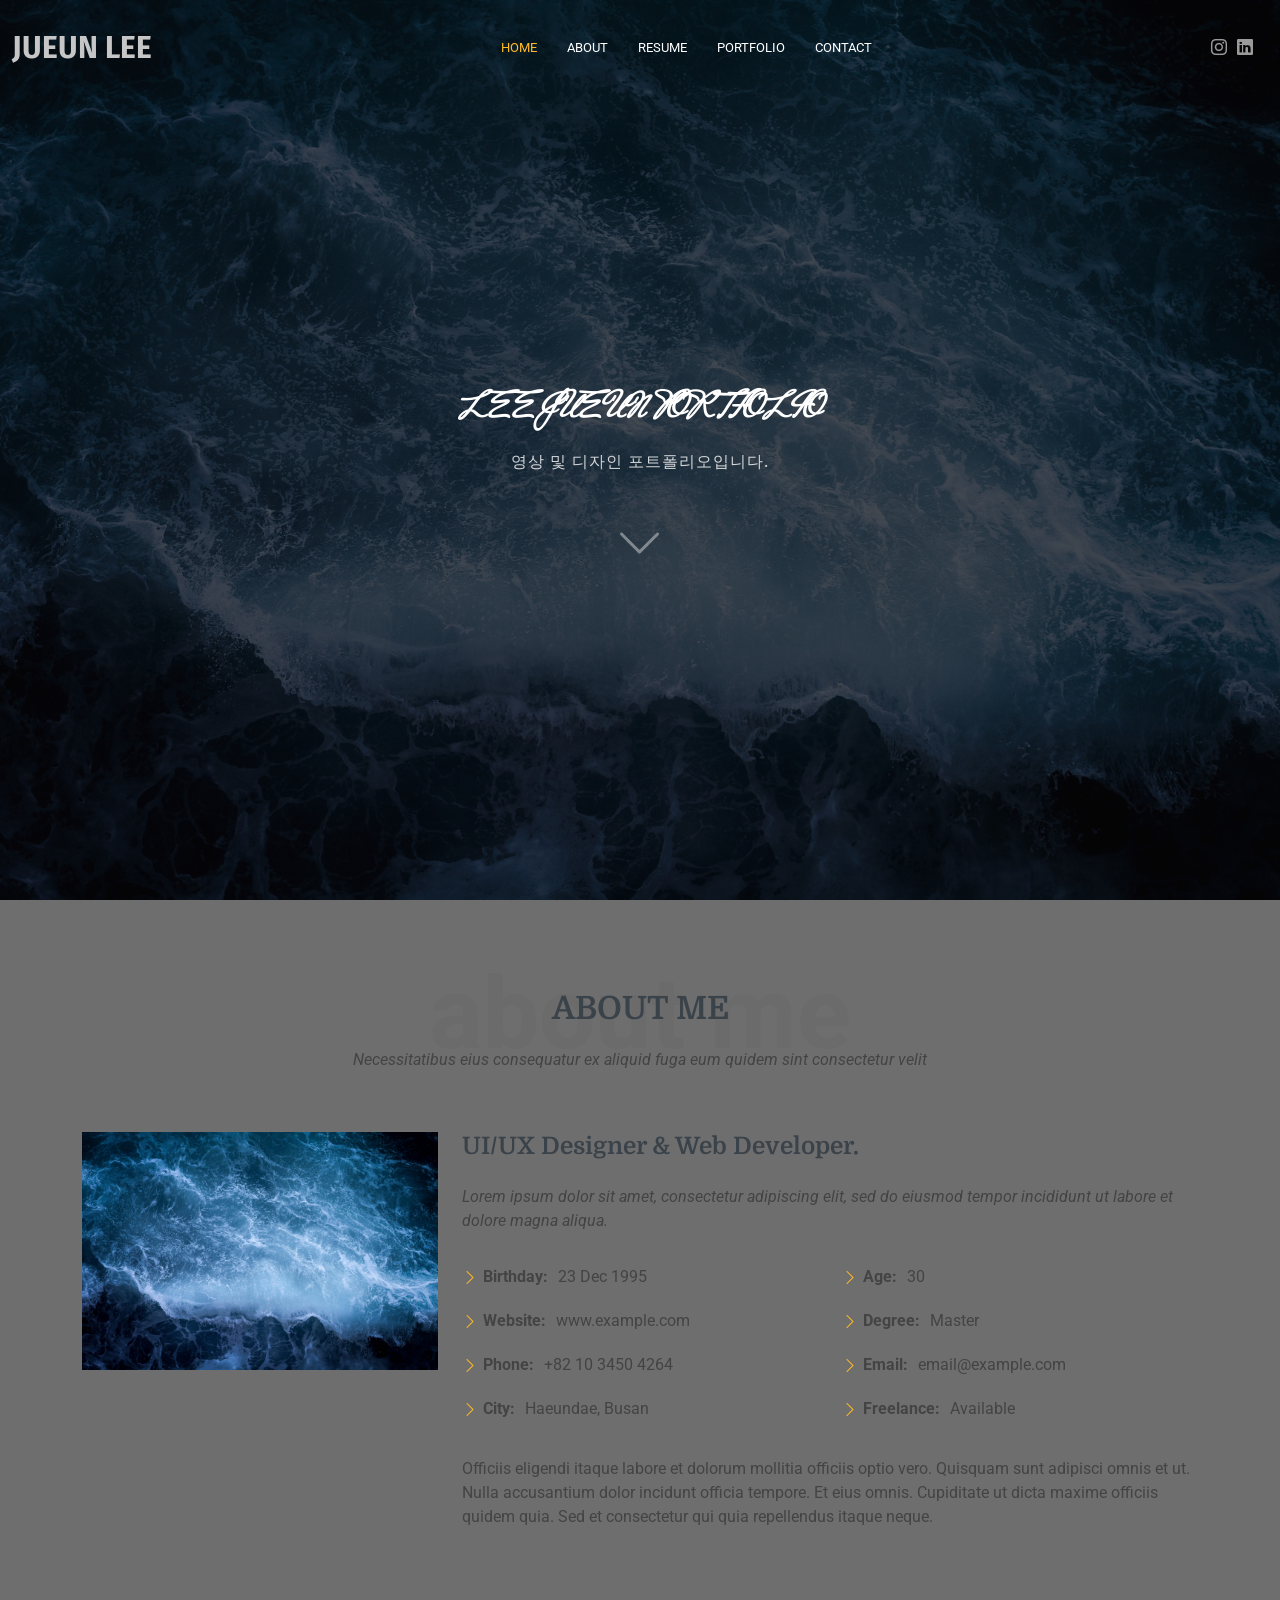
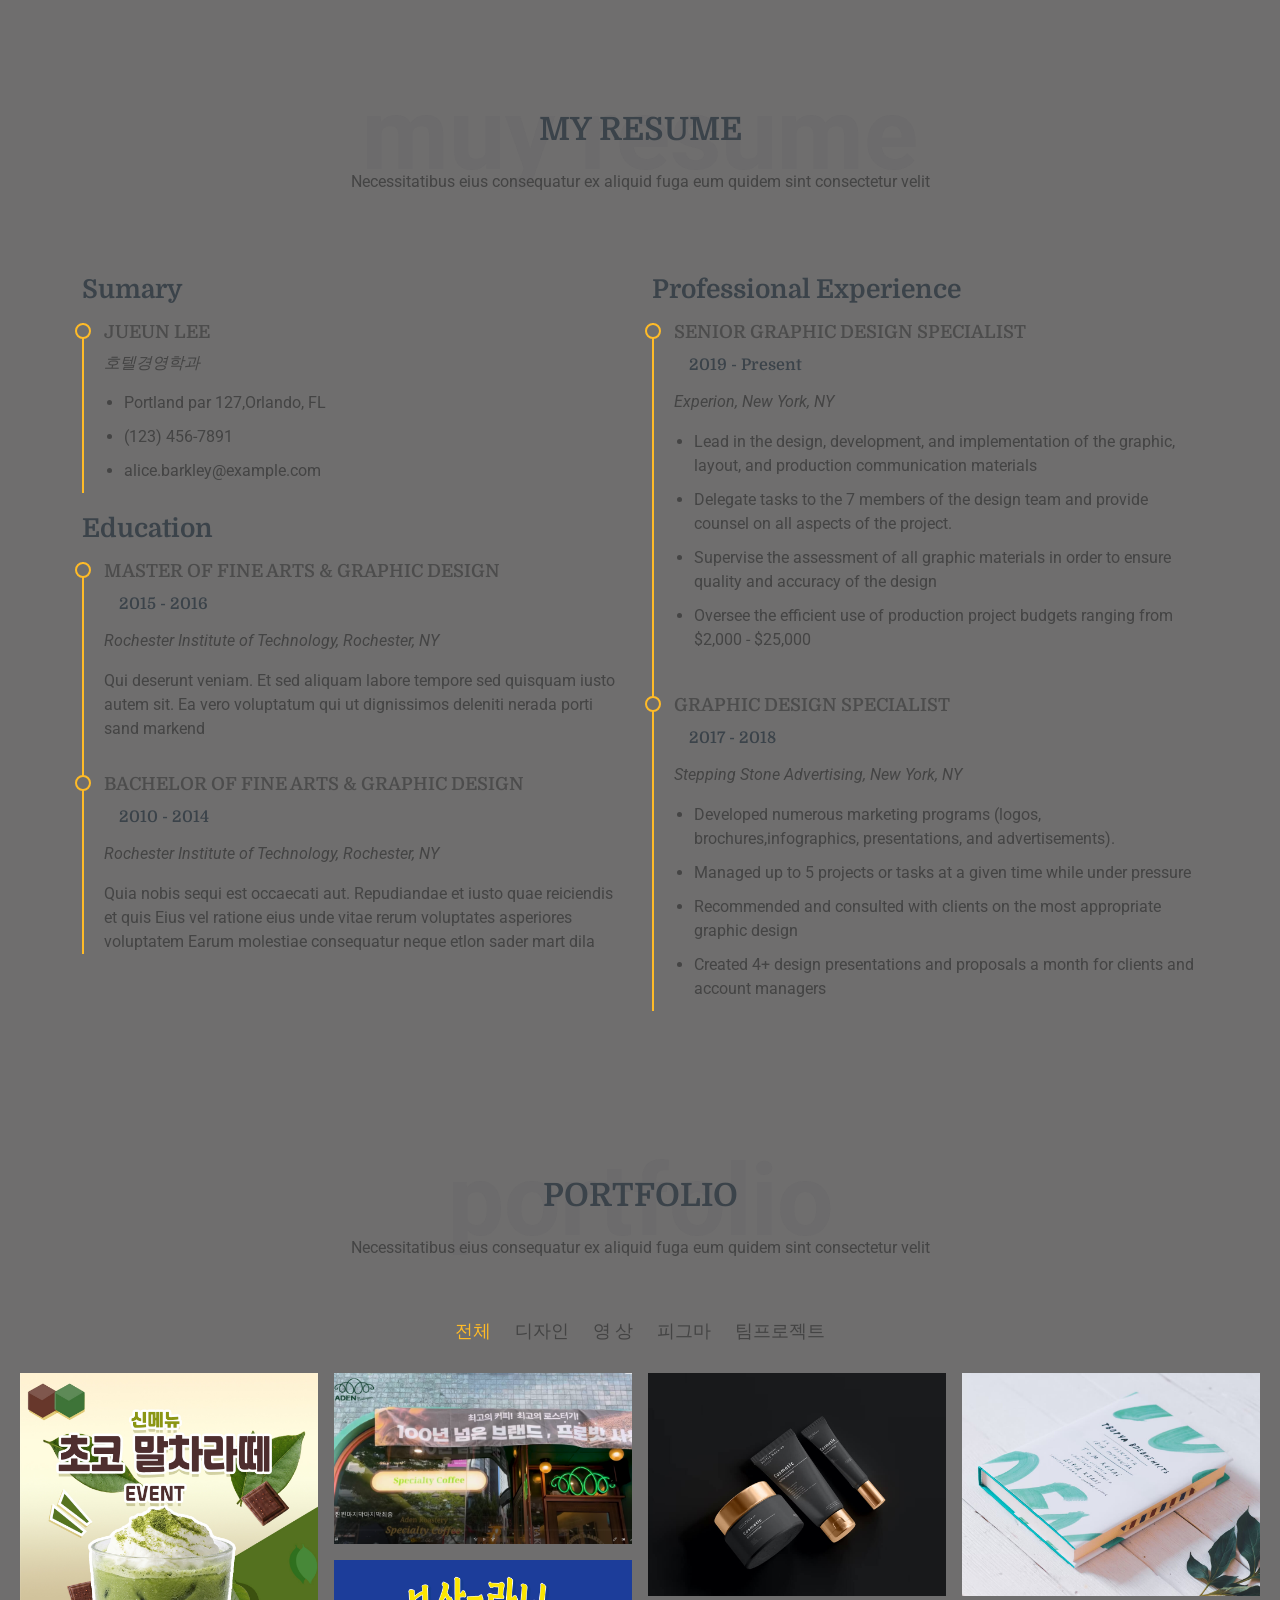
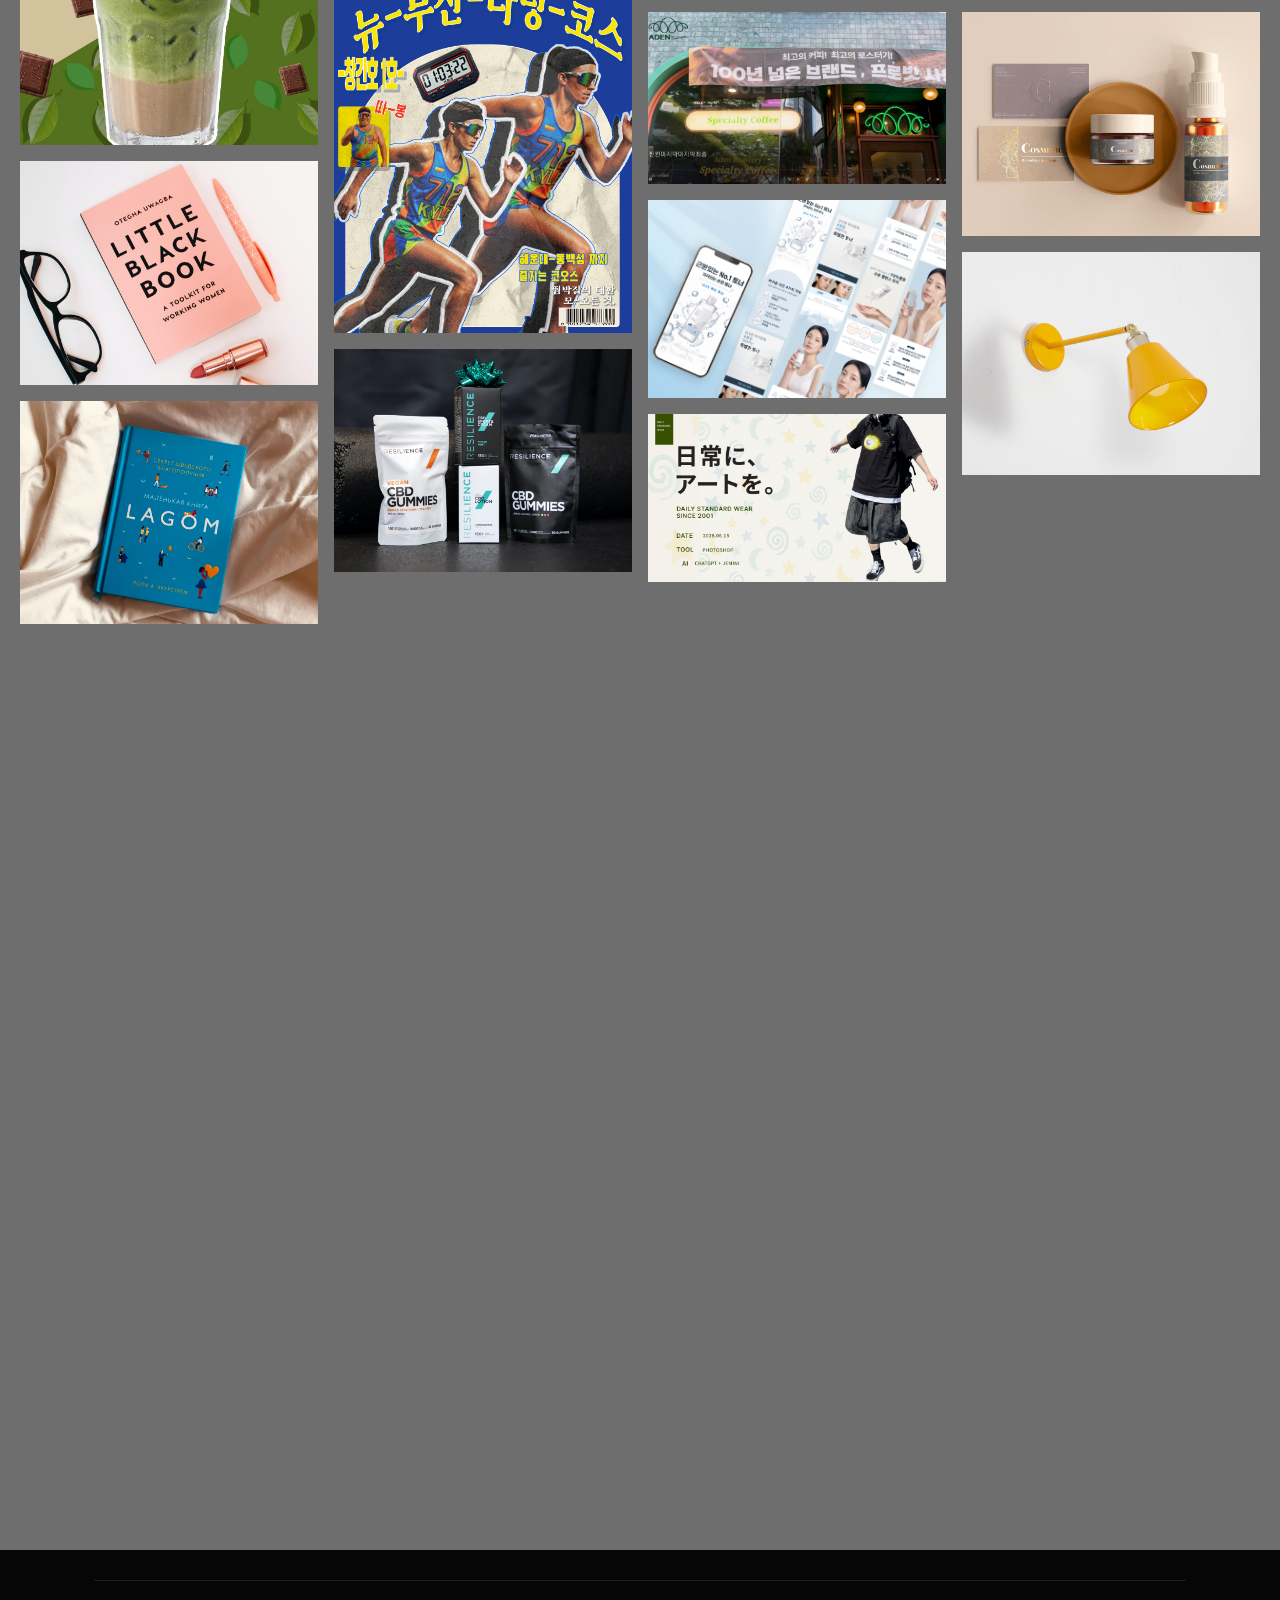
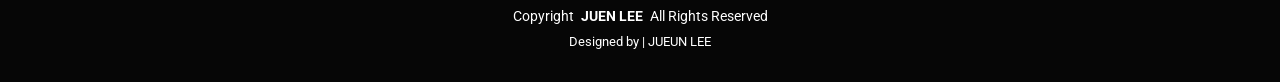
==== commit bd710e44: "Center portfolio layout" ====
--- a/index.html
+++ b/index.html
@@ -257,7 +257,7 @@
 
           <div class="row g-0 isotope-container" data-aos="fade-up" data-aos-delay="200">
 
-            <div class="col-xl-3 col-lg-4 col-md-6 portfolio-item isotope-item filter-app m-2">
+            <div class="col-xl-3 col-lg-4 col-md-6 portfolio-item isotope-item filter-app p-2">
               <div class="portfolio-content h-100">
                 <img src="assets/img/portfolio/말차라떼1.jpg" class="img-fluid" alt="">
                 <div class="portfolio-info">
@@ -267,7 +267,7 @@
               </div>
             </div><!-- End Portfolio Item -->
 
-            <div class="col-xl-3 col-lg-4 col-md-6 portfolio-item isotope-item filter-product m-2">
+            <div class="col-xl-3 col-lg-4 col-md-6 portfolio-item isotope-item filter-product p-2">
               <div class="portfolio-content h-100">
                 <img src="assets/img/portfolio/나중에바꿀썸네일.PNG" class="img-fluid" alt="">
                 <div class="portfolio-info">
@@ -277,7 +277,7 @@
               </div>
             </div><!-- End Portfolio Item -->
 
-            <div class="col-xl-3 col-lg-4 col-md-6 portfolio-item isotope-item filter-branding m-2">
+            <div class="col-xl-3 col-lg-4 col-md-6 portfolio-item isotope-item filter-branding p-2">
               <div class="portfolio-content h-100">
                 <img src="assets/img/portfolio/branding-1.jpg" class="img-fluid" alt="">
                 <div class="portfolio-info">
@@ -287,7 +287,7 @@
               </div>
             </div><!-- End Portfolio Item -->
 
-            <div class="col-xl-3 col-lg-4 col-md-6 portfolio-item isotope-item filter-books m-2">
+            <div class="col-xl-3 col-lg-4 col-md-6 portfolio-item isotope-item filter-books p-2">
               <div class="portfolio-content h-100">
                 <img src="assets/img/portfolio/books-1.jpg" class="img-fluid" alt="">
                 <div class="portfolio-info">
@@ -297,7 +297,7 @@
               </div>
             </div><!-- End Portfolio Item -->
 
-            <div class="col-xl-3 col-lg-4 col-md-6 portfolio-item isotope-item filter-app m-2">
+            <div class="col-xl-3 col-lg-4 col-md-6 portfolio-item isotope-item filter-app p-2">
               <div class="portfolio-content h-100">
                 <img src="assets/img/portfolio/2D 그래픽 제작_ cardnews_이주은1_.jpg" class="img-fluid" alt="">
                 <div class="portfolio-info">
@@ -307,7 +307,7 @@
               </div>
             </div><!-- End Portfolio Item -->
 
-            <div class="col-xl-3 col-lg-4 col-md-6 portfolio-item isotope-item filter-product m-2">
+            <div class="col-xl-3 col-lg-4 col-md-6 portfolio-item isotope-item filter-product p-2">
               <div class="portfolio-content h-100">
                 <img src="assets/img/portfolio/나중에바꿀썸네일.PNG" class="img-fluid" alt="">
                 <div class="portfolio-info">
@@ -317,7 +317,7 @@
               </div>
             </div><!-- End Portfolio Item -->
 
-            <div class="col-xl-3 col-lg-4 col-md-6 portfolio-item isotope-item filter-branding m-2">
+            <div class="col-xl-3 col-lg-4 col-md-6 portfolio-item isotope-item filter-branding p-2">
               <div class="portfolio-content h-100">
                 <img src="assets/img/portfolio/branding-2.jpg" class="img-fluid" alt="">
                 <div class="portfolio-info">
@@ -327,7 +327,7 @@
               </div>
             </div><!-- End Portfolio Item -->
 
-            <div class="col-xl-3 col-lg-4 col-md-6 portfolio-item isotope-item filter-books m-2">
+            <div class="col-xl-3 col-lg-4 col-md-6 portfolio-item isotope-item filter-books p-2">
               <div class="portfolio-content h-100">
                 <img src="assets/img/portfolio/books-2.jpg" class="img-fluid" alt="">
                 <div class="portfolio-info">
@@ -337,7 +337,7 @@
               </div>
             </div><!-- End Portfolio Item -->
 
-            <div class="col-xl-3 col-lg-4 col-md-6 portfolio-item isotope-item filter-app m-2">
+            <div class="col-xl-3 col-lg-4 col-md-6 portfolio-item isotope-item filter-app p-2">
               <div class="portfolio-content h-100">
                 <img src="assets/img/portfolio/온라인 광고제작_포트폴리오2.jpg" class="img-fluid" alt="">
                 <div class="portfolio-info">
@@ -347,7 +347,7 @@
               </div>
             </div><!-- End Portfolio Item -->
 
-            <div class="col-xl-3 col-lg-4 col-md-6 portfolio-item isotope-item filter-product m-2">
+            <div class="col-xl-3 col-lg-4 col-md-6 portfolio-item isotope-item filter-product p-2">
               <div class="portfolio-content h-100">
                 <img src="assets/img/portfolio/product-3.jpg" class="img-fluid" alt="">
                 <div class="portfolio-info">
@@ -357,7 +357,7 @@
               </div>
             </div><!-- End Portfolio Item -->
 
-            <div class="col-xl-3 col-lg-4 col-md-6 portfolio-item isotope-item filter-branding m-2">
+            <div class="col-xl-3 col-lg-4 col-md-6 portfolio-item isotope-item filter-branding p-2">
               <div class="portfolio-content h-100">
                 <img src="assets/img/portfolio/branding-3.jpg" class="img-fluid" alt="">
                 <div class="portfolio-info">
@@ -367,7 +367,7 @@
               </div>
             </div><!-- End Portfolio Item -->
 
-            <div class="col-xl-3 col-lg-4 col-md-6 portfolio-item isotope-item filter-books m-2">
+            <div class="col-xl-3 col-lg-4 col-md-6 portfolio-item isotope-item filter-books p-2">
               <div class="portfolio-content h-100">
                 <img src="assets/img/portfolio/books-3.jpg" class="img-fluid" alt="">
                 <div class="portfolio-info">
@@ -377,7 +377,7 @@
               </div>
             </div><!-- End Portfolio Item -->
 
-            <div class="col-xl-3 col-lg-4 col-md-6 portfolio-item isotope-item filter-app m-2">
+            <div class="col-xl-3 col-lg-4 col-md-6 portfolio-item isotope-item filter-app p-2">
               <div class="portfolio-content h-100">
                 <img src="assets/img/portfolio/썸네일1.png" class="img-fluid" alt="">
                 <div class="portfolio-info">
@@ -441,7 +441,12 @@
 
         </div>
 
-        <form action="forms/contact.php" method="post" class="php-email-form" data-aos="fade-up" data-aos-delay="300">
+        <form  id="contact-form" action="https://script.google.com/macros/s/AKfycby8xEle3EQV-0evIr79XcLHKpDkMKUmqT8olmzQ-CVPgDLlfnM-Dw_h8B8oe3WWQP7f/exec"
+         method="POST"
+         class="php-email-form"
+         data-aos="fade-up"
+         data-aos-delay="300">
+        <!-- <form class="php-email-form" data-aos="fade-up" data-aos-delay="300" onsubmit="return false;"> -->
           <div class="row gy-4">
 
             <div class="col-md-6">
@@ -461,11 +466,17 @@
             </div>
 
             <div class="col-md-12 text-center">
-              <div class="loading">Loading</div>
-              <div class="error-message"></div>
-              <div class="sent-message">Your message has been sent. Thank you!</div>
+            <div id="form-success" class="sent-message" style="display: none;">
+              메시지가 전송되었습니다. 감사합니다!
+              </div>
+
+            <div id="form-error" class="error-message" style="display: none;">
+              전송에 실패했습니다. 다시 시도해주세요.
+              </div>
+
 
               <button type="submit">Send Message</button>
+              <button type="reset">Reset Message</button>
             </div>
 
           </div>
@@ -517,7 +528,7 @@
 
   <!-- Vendor JS Files -->
   <script src="assets/vendor/bootstrap/js/bootstrap.bundle.min.js"></script>
-  <script src="assets/vendor/php-email-form/validate.js"></script>
+  <!-- <script src="assets/vendor/php-email-form/validate.js"></script> -->
   <script src="assets/vendor/aos/aos.js"></script>
   <script src="assets/vendor/swiper/swiper-bundle.min.js"></script>
   <script src="assets/vendor/glightbox/js/glightbox.min.js"></script>
--- a/assets/css/main.css
+++ b/assets/css/main.css
@@ -1557,6 +1557,20 @@
   background: color-mix(in srgb, var(--accent-color), transparent 20%);
 }
 
+.contact .php-email-form button[type=reset] {
+  color: var(--contrast-color);
+  background: var(--accent-color);
+  border: 0;
+  padding: 10px 30px;
+  transition: 0.4s;
+  border-radius: 50px;
+}
+
+.contact .php-email-form button[type=reset]:hover {
+  background: color-mix(in srgb, var(--accent-color), transparent 20%);
+}
+
+
 /*--------------------------------------------------------------
 # Portfolio Details Section
 --------------------------------------------------------------*/
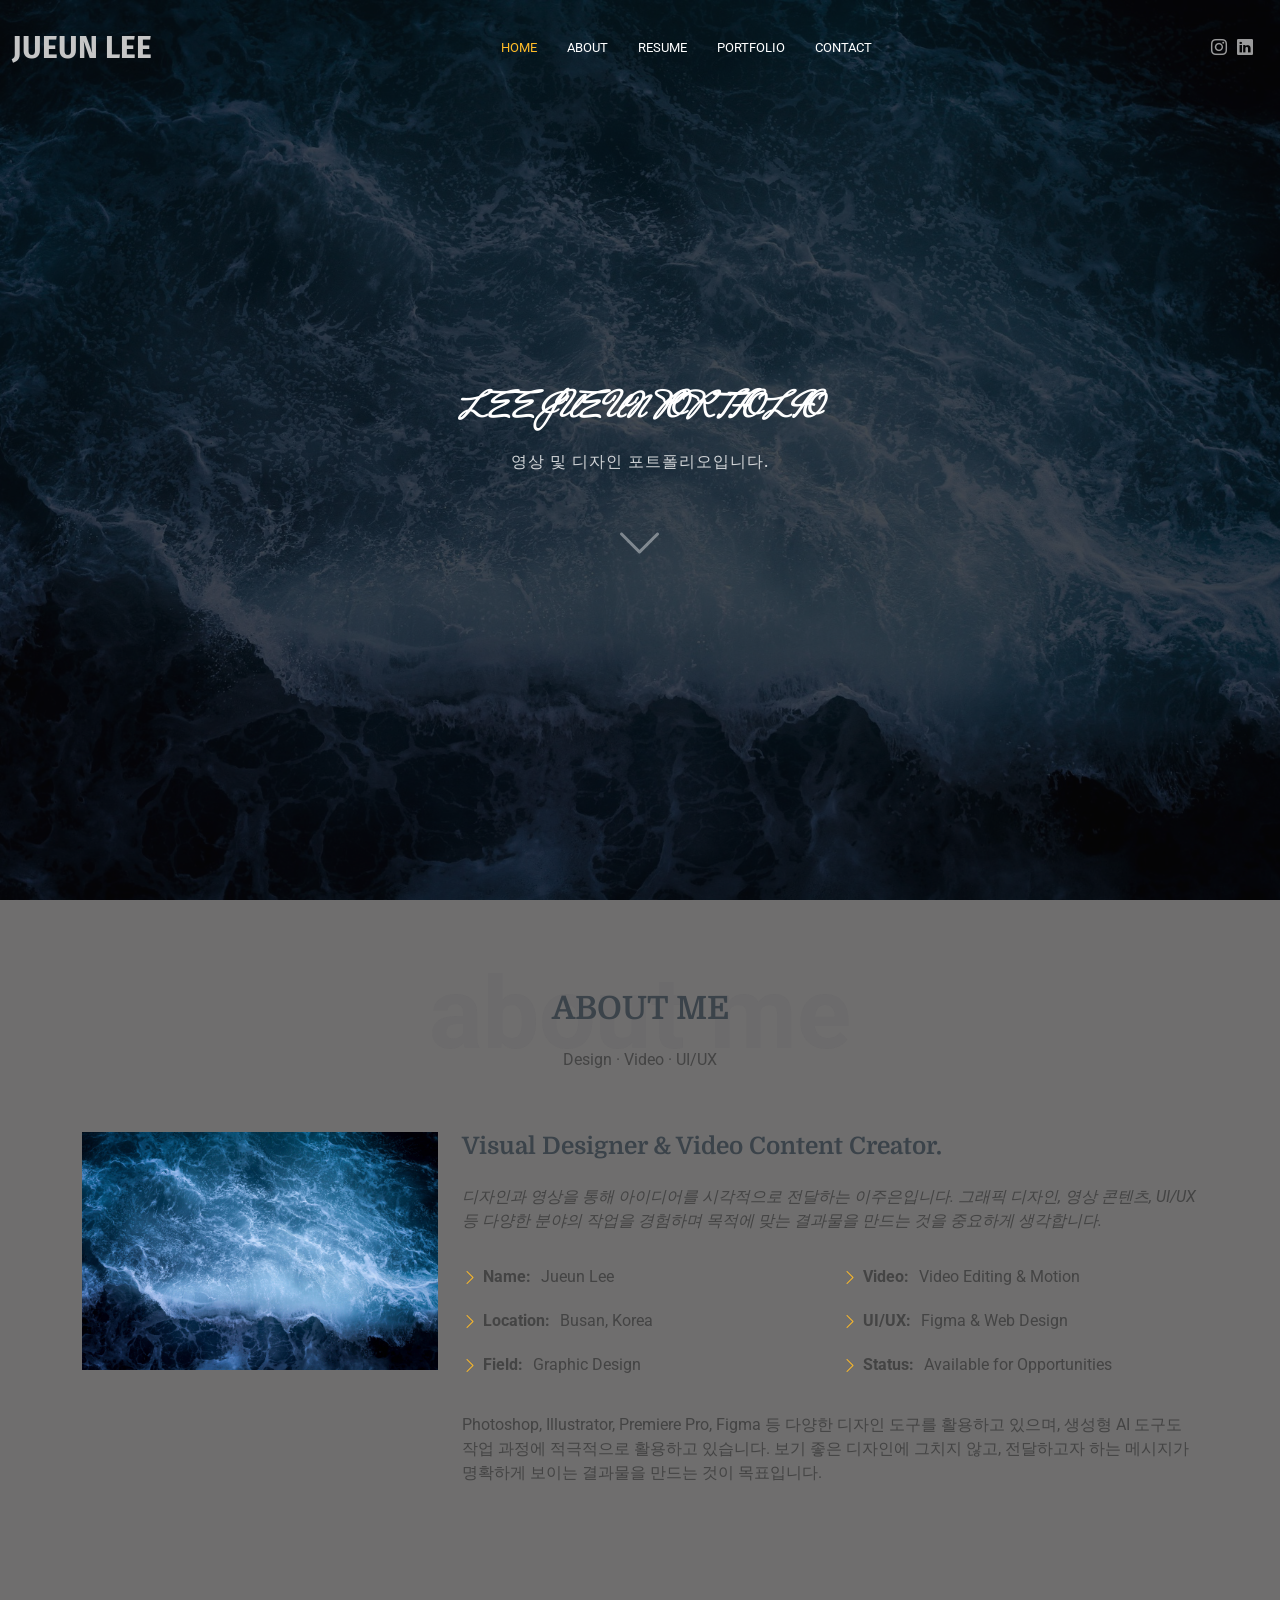
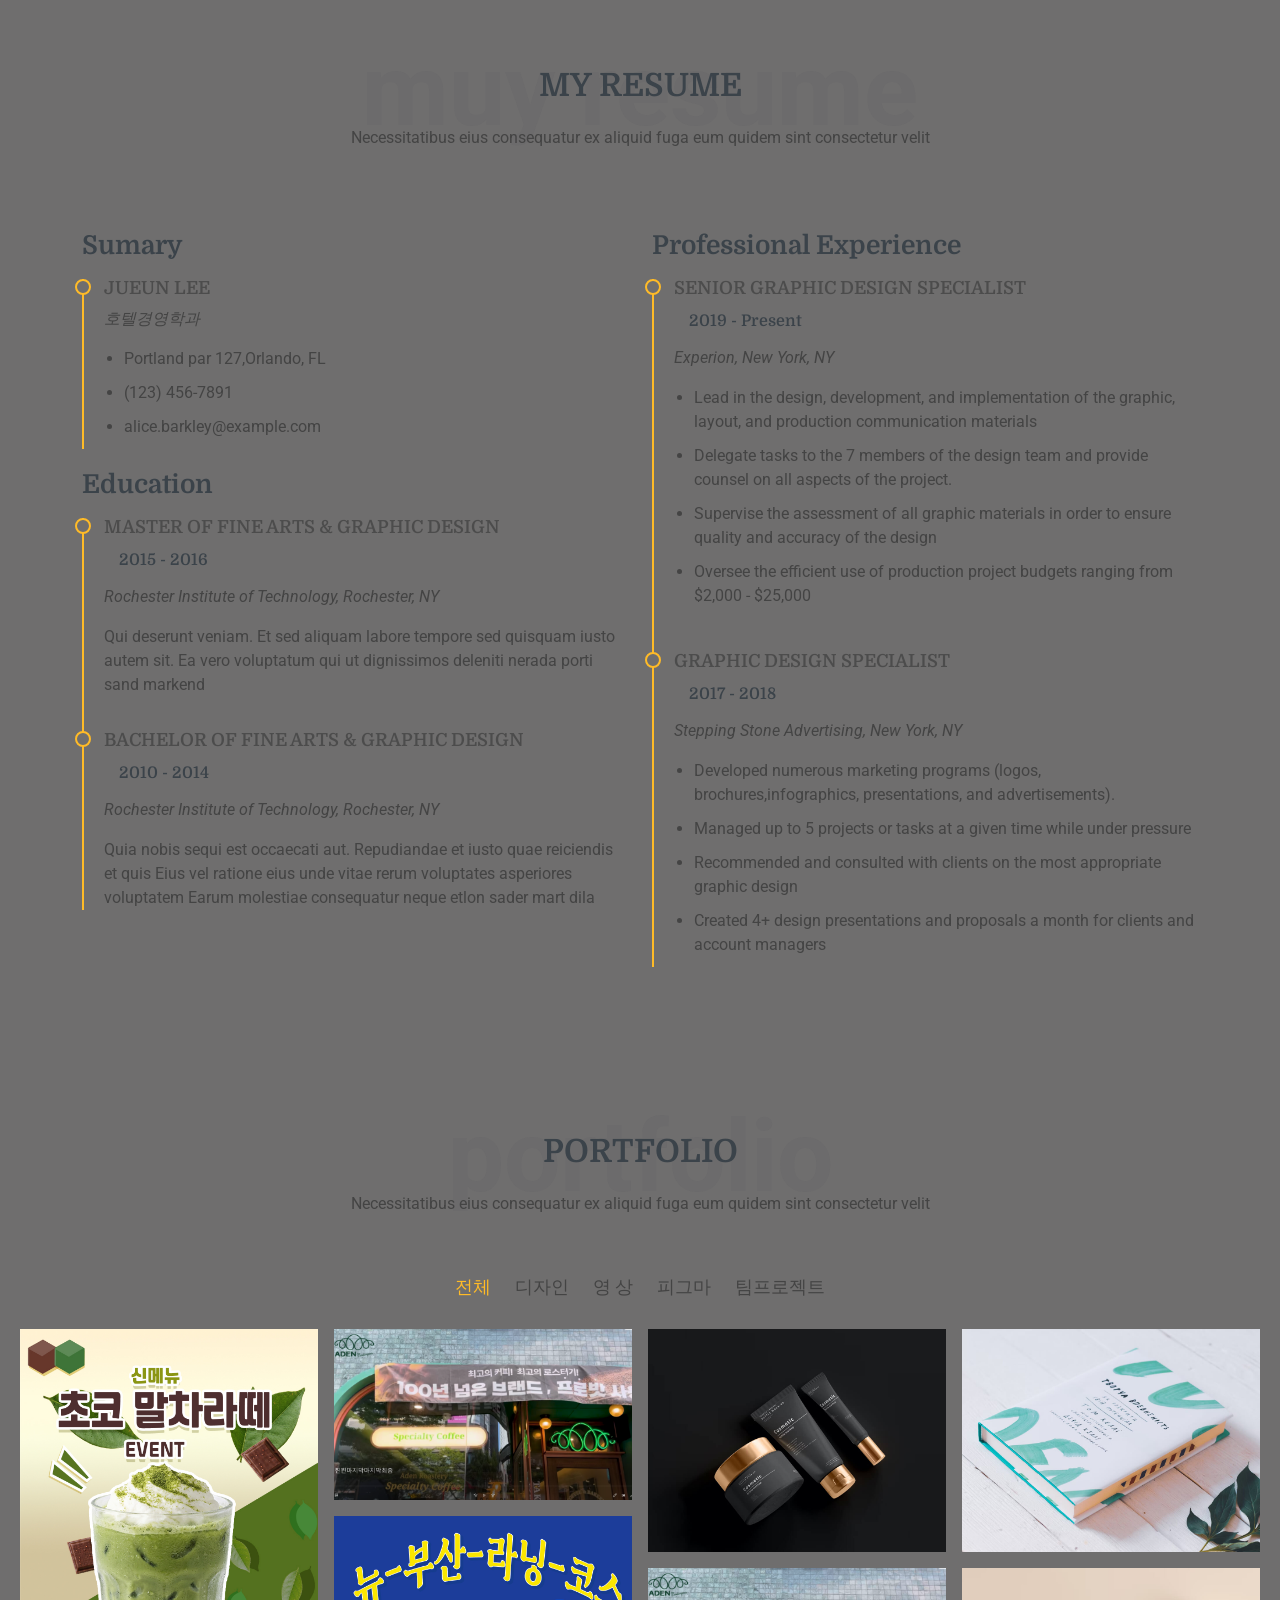
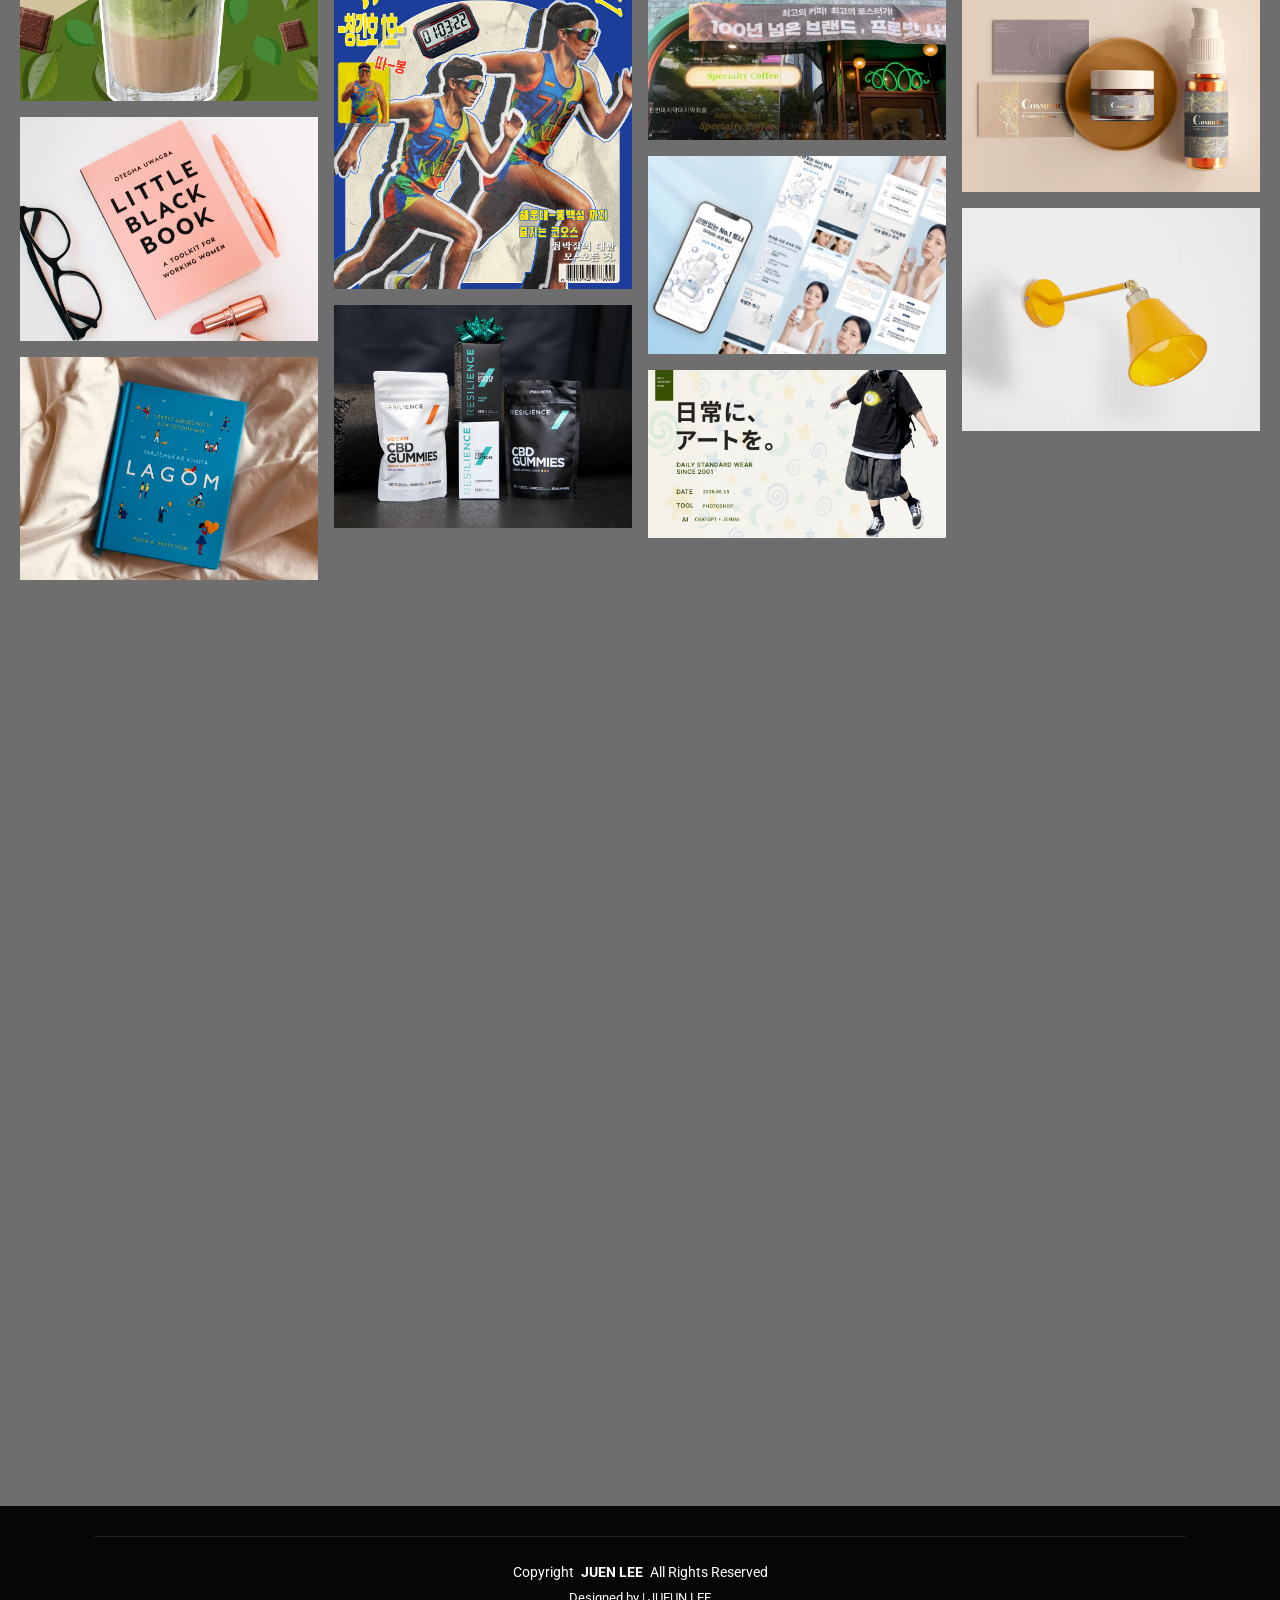
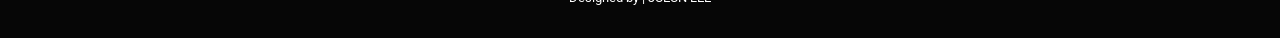
==== commit 76f63033: "Center portfolio layout" ====
--- a/index.html
+++ b/index.html
@@ -110,7 +110,7 @@
       <div class="container section-title" data-aos="fade-up">
         <span class="description-title">About me</span>
         <h2>About Me</h2>
-        <p><i>Necessitatibus eius consequatur ex aliquid fuga eum quidem sint consectetur velit</i></p>
+        <p>Design · Video · UI/UX</p>
       </div><!-- End Section Title -->
 
       <div class="container" data-aos="fade-up" data-aos-delay="100">
@@ -120,37 +120,66 @@
             <img src="assets/img/pexels-ocean-1838340_1920.jpg" class="img-fluid" alt="">
           </div>
           <div class="col-lg-8 content">
-            <h2>UI/UX Designer &amp; Web Developer.</h2>
+            <h2>Visual Designer & Video Content Creator.</h2>
             <p class="fst-italic py-3">
-              Lorem ipsum dolor sit amet, consectetur adipiscing elit, sed do eiusmod tempor incididunt ut labore et dolore
-              magna aliqua.
+               디자인과 영상을 통해 아이디어를 시각적으로 전달하는 이주은입니다.
+              그래픽 디자인, 영상 콘텐츠, UI/UX 등 다양한 분야의 작업을 경험하며
+              목적에 맞는 결과물을 만드는 것을 중요하게 생각합니다.
             </p>
-            <div class="row">
-              <div class="col-lg-6">
-                <ul>
-                  <li><i class="bi bi-chevron-right"></i> <strong>Birthday:</strong> <span>23 Dec 1995</span></li>
-                  <li><i class="bi bi-chevron-right"></i> <strong>Website:</strong> <span>www.example.com</span></li>
-                  <li><i class="bi bi-chevron-right"></i> <strong>Phone:</strong> <span>+82 10 3450 4264</span></li>
-                  <li><i class="bi bi-chevron-right"></i> <strong>City:</strong> <span>Haeundae, Busan</span></li>
-                </ul>
-              </div>
-              <div class="col-lg-6">
-                <ul>
-                  <li><i class="bi bi-chevron-right"></i> <strong>Age:</strong> <span>30</span></li>
-                  <li><i class="bi bi-chevron-right"></i> <strong>Degree:</strong> <span>Master</span></li>
-                  <li><i class="bi bi-chevron-right"></i> <strong>Email:</strong> <span>email@example.com</span></li>
-                  <li><i class="bi bi-chevron-right"></i> <strong>Freelance:</strong> <span>Available</span></li>
-                </ul>
-              </div>
-            </div>
-            <p class="py-3">
-              Officiis eligendi itaque labore et dolorum mollitia officiis optio vero. Quisquam sunt adipisci omnis et ut. Nulla accusantium dolor incidunt officia tempore. Et eius omnis.
-              Cupiditate ut dicta maxime officiis quidem quia. Sed et consectetur qui quia repellendus itaque neque.
-            </p>
-          </div>
-        </div>
-
-      </div>
+
+          <div class="row">
+            <div class="col-lg-6">
+              <ul>
+                 <li>
+                  <i class="bi bi-chevron-right"></i>
+                  <strong>Name:</strong>
+                  <span>Jueun Lee</span>
+                </li>
+
+                <li>
+                <i class="bi bi-chevron-right"></i>
+                <strong>Location:</strong>
+                <span>Busan, Korea</span>
+                </li>
+
+                <li>
+               <i class="bi bi-chevron-right"></i>
+              <strong>Field:</strong>
+              <span>Graphic Design</span>
+              </li>
+          </ul>
+       </div>
+
+          <div class="col-lg-6">
+           <ul>
+            <li>
+              <i class="bi bi-chevron-right"></i>
+            <strong>Video:</strong>
+           <span>Video Editing & Motion</span>
+            </li>
+
+          <li>
+            <i class="bi bi-chevron-right"></i>
+          <strong>UI/UX:</strong>
+          <span>Figma & Web Design</span>
+          </li>
+
+          <li>
+          <i class="bi bi-chevron-right"></i>
+          <strong>Status:</strong>
+          <span>Available for Opportunities</span>
+          </li>
+      </ul>
+    </div>
+  </div>
+
+      <p class="py-3">
+        Photoshop, Illustrator, Premiere Pro, Figma 등 다양한 디자인 도구를 활용하고 있으며,
+        생성형 AI 도구도 작업 과정에 적극적으로 활용하고 있습니다.
+      보기 좋은 디자인에 그치지 않고, 전달하고자 하는 메시지가 명확하게 보이는 결과물을 만드는 것이 목표입니다.
+      </p>
+
+  </div>
 
     </section><!-- /About Section -->
 
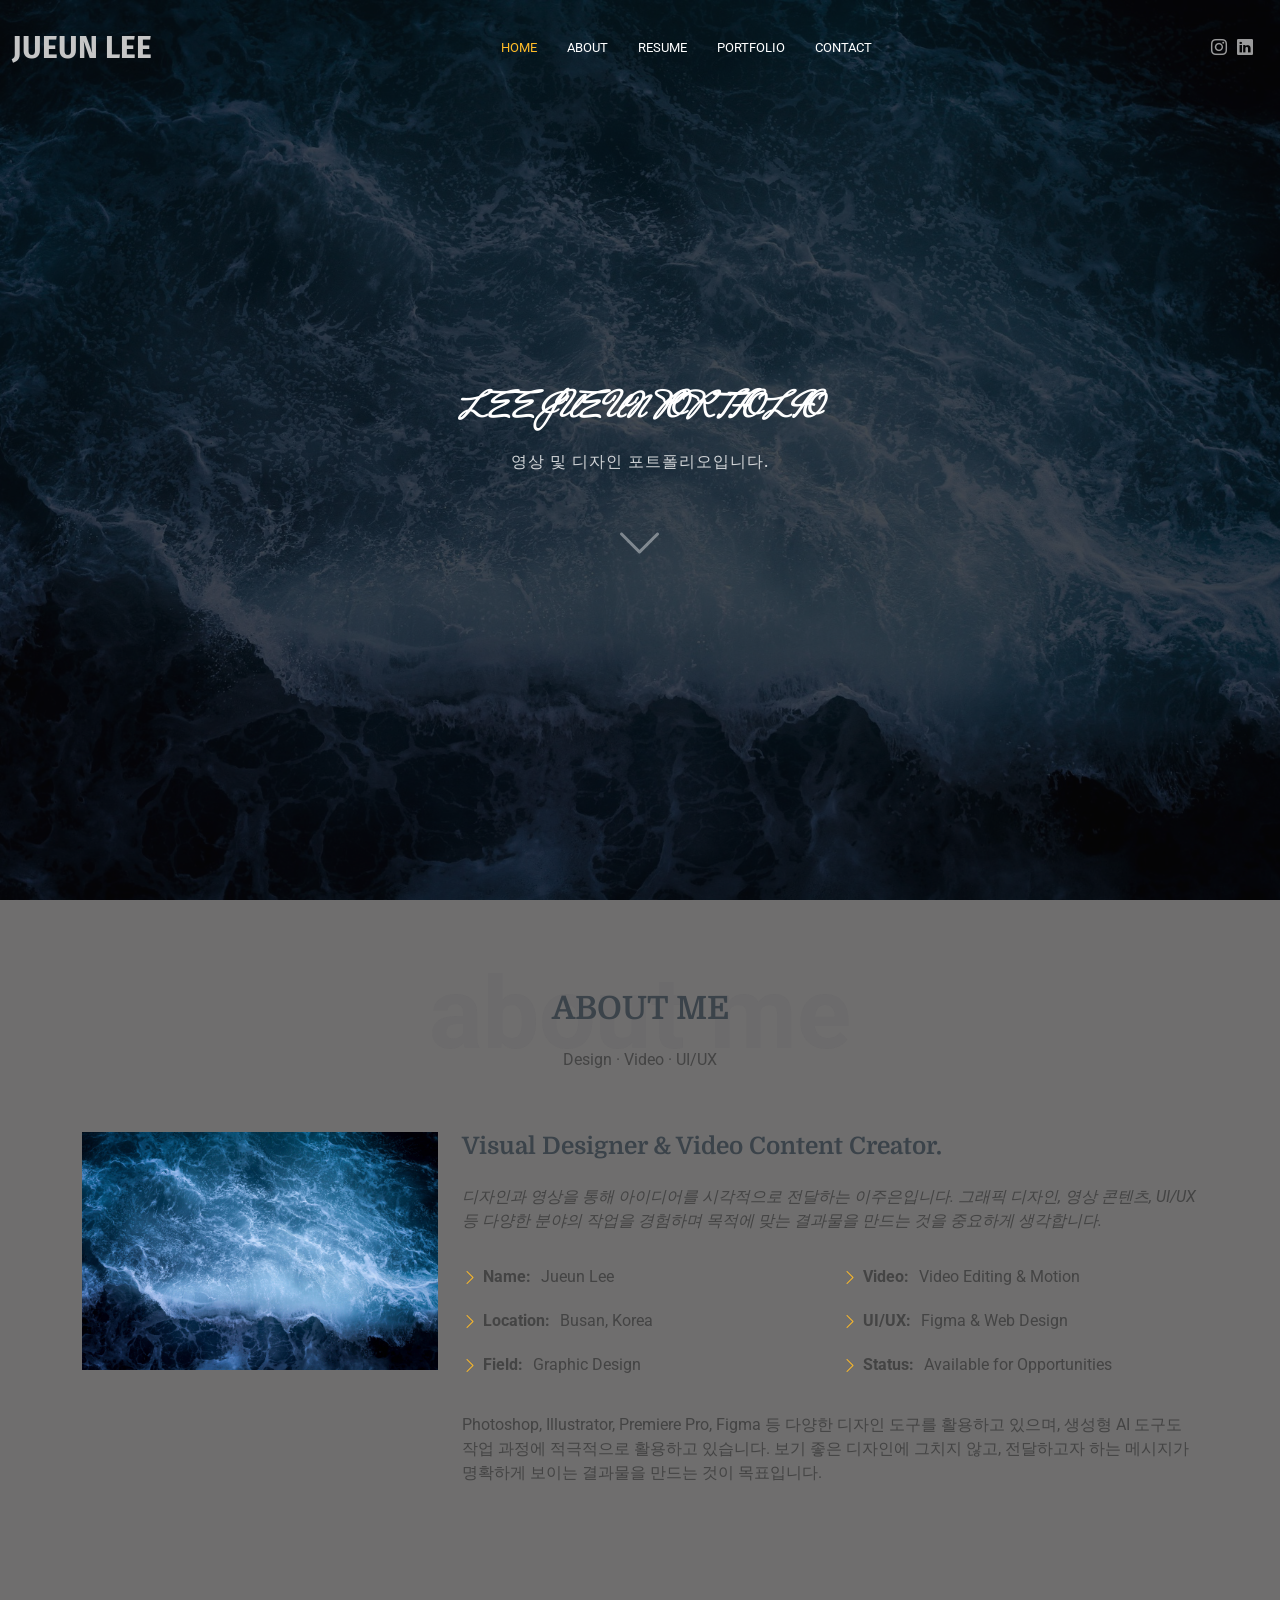
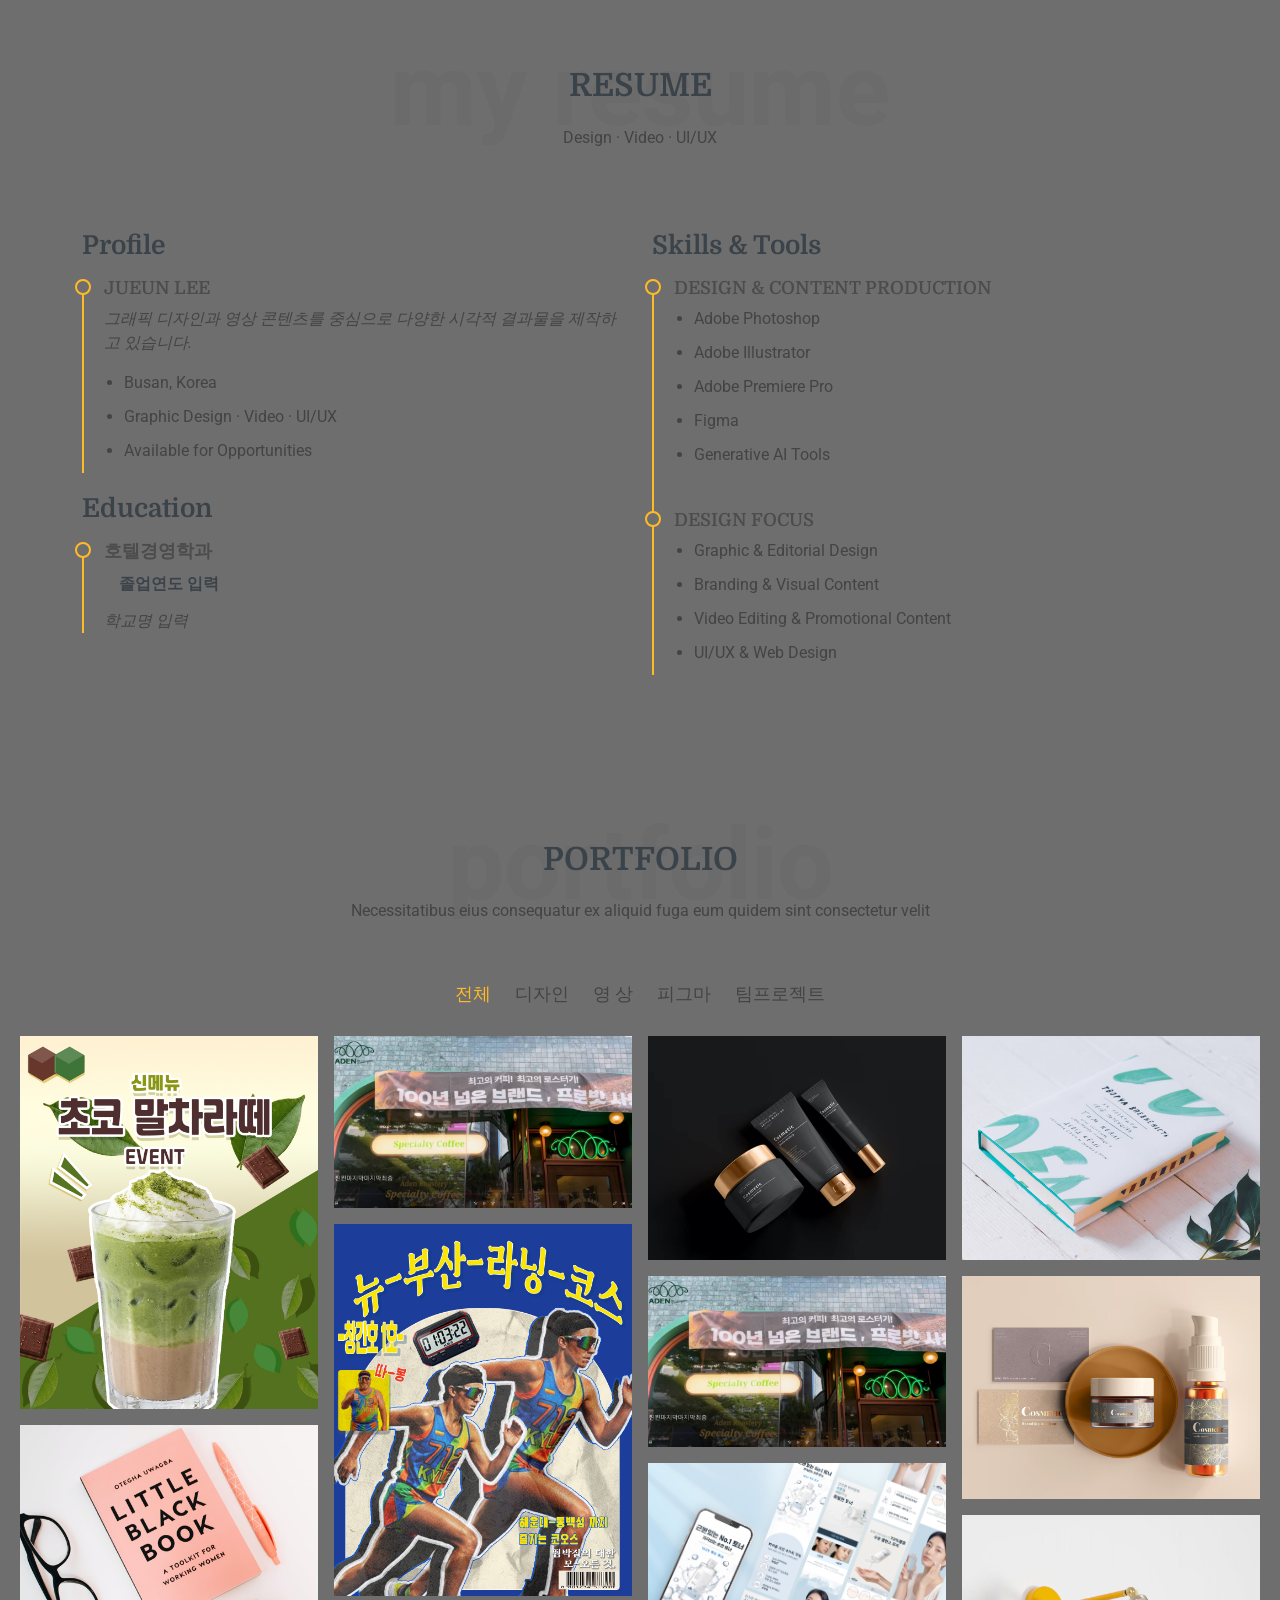
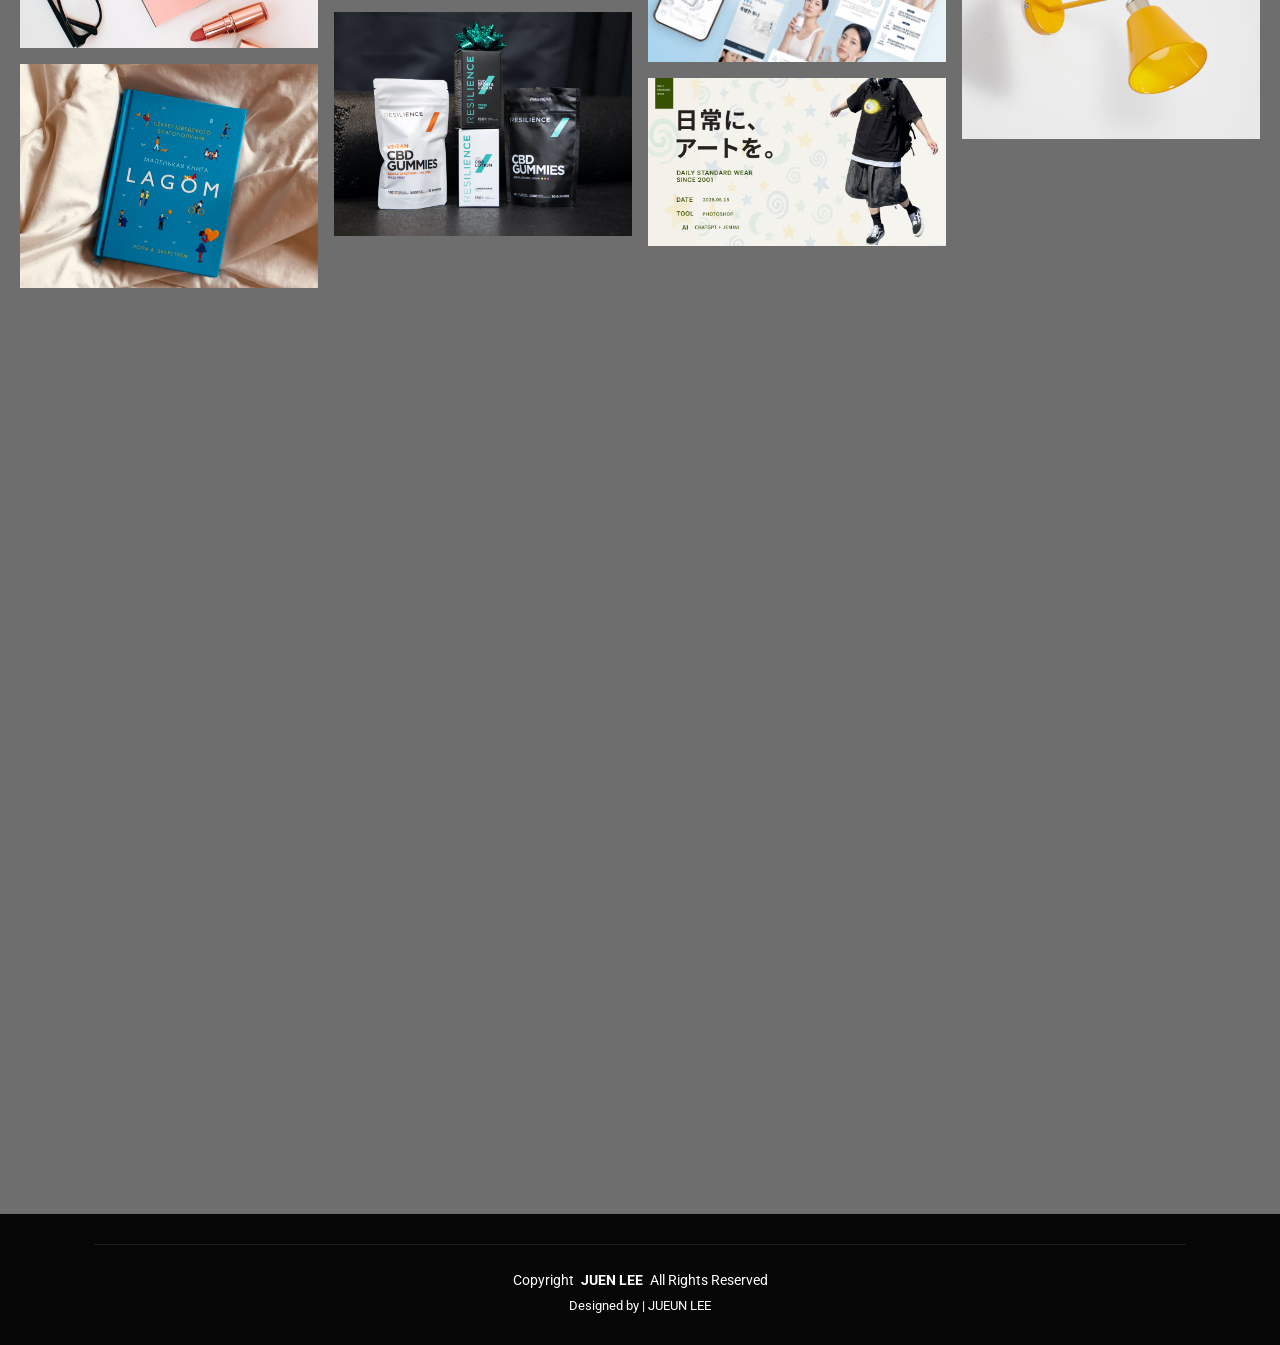
==== commit 963ce761: "Update index.html" ====
--- a/index.html
+++ b/index.html
@@ -180,88 +180,95 @@
       </p>
 
   </div>
+     </div>
+        </div>
+
 
     </section><!-- /About Section -->
 
+
     <!-- Resume Section -->
-    <section id="resume" class="resume section">
-
-      <!-- Section Title -->
-      <div class="container section-title" data-aos="fade-up">
-        <span class="description-title">Muy Resume</span>
-        <h2>My Resume</h2>
-        <p>Necessitatibus eius consequatur ex aliquid fuga eum quidem sint consectetur velit</p>
-      </div><!-- End Section Title -->
-
-      <div class="container">
-
-        <div class="row">
-
-          <div class="col-lg-6" data-aos="fade-up" data-aos-delay="100">
-            <h3 class="resume-title">Sumary</h3>
-
-            <div class="resume-item pb-0">
-              <h4>Jueun Lee</h4>
-              <p><em>호텔경영학과</em></p>
-              <ul>
-                <li>Portland par 127,Orlando, FL</li>
-                <li>(123) 456-7891</li>
-                <li>alice.barkley@example.com</li>
-              </ul>
-            </div><!-- Edn Resume Item -->
-
-            <h3 class="resume-title">Education</h3>
-            <div class="resume-item">
-              <h4>Master of Fine Arts &amp; Graphic Design</h4>
-              <h5>2015 - 2016</h5>
-              <p><em>Rochester Institute of Technology, Rochester, NY</em></p>
-              <p>Qui deserunt veniam. Et sed aliquam labore tempore sed quisquam iusto autem sit. Ea vero voluptatum qui ut dignissimos deleniti nerada porti sand markend</p>
-            </div><!-- Edn Resume Item -->
-
-            <div class="resume-item">
-              <h4>Bachelor of Fine Arts &amp; Graphic Design</h4>
-              <h5>2010 - 2014</h5>
-              <p><em>Rochester Institute of Technology, Rochester, NY</em></p>
-              <p>Quia nobis sequi est occaecati aut. Repudiandae et iusto quae reiciendis et quis Eius vel ratione eius unde vitae rerum voluptates asperiores voluptatem Earum molestiae consequatur neque etlon sader mart dila</p>
-            </div><!-- Edn Resume Item -->
-
-          </div>
-
-          <div class="col-lg-6" data-aos="fade-up" data-aos-delay="200">
-            <h3 class="resume-title">Professional Experience</h3>
-            <div class="resume-item">
-              <h4>Senior graphic design specialist</h4>
-              <h5>2019 - Present</h5>
-              <p><em>Experion, New York, NY </em></p>
-              <ul>
-                <li>Lead in the design, development, and implementation of the graphic, layout, and production communication materials</li>
-                <li>Delegate tasks to the 7 members of the design team and provide counsel on all aspects of the project. </li>
-                <li>Supervise the assessment of all graphic materials in order to ensure quality and accuracy of the design</li>
-                <li>Oversee the efficient use of production project budgets ranging from $2,000 - $25,000</li>
-              </ul>
-            </div><!-- Edn Resume Item -->
-
-            <div class="resume-item">
-              <h4>Graphic design specialist</h4>
-              <h5>2017 - 2018</h5>
-              <p><em>Stepping Stone Advertising, New York, NY</em></p>
-              <ul>
-                <li>Developed numerous marketing programs (logos, brochures,infographics, presentations, and advertisements).</li>
-                <li>Managed up to 5 projects or tasks at a given time while under pressure</li>
-                <li>Recommended and consulted with clients on the most appropriate graphic design</li>
-                <li>Created 4+ design presentations and proposals a month for clients and account managers</li>
-              </ul>
-            </div><!-- Edn Resume Item -->
-
-          </div>
-
-        </div>
-
-      </div>
-
-    </section><!-- /Resume Section -->
+<section id="resume" class="resume section">
+
+  <div class="container section-title" data-aos="fade-up">
+    <span class="description-title">My Resume</span>
+    <h2>Resume</h2>
+    <p>Design · Video · UI/UX</p>
+  </div>
+
+  <div class="container">
+
+    <div class="row">
+
+      <div class="col-lg-6" data-aos="fade-up" data-aos-delay="100">
+
+        <h3 class="resume-title">Profile</h3>
+
+        <div class="resume-item pb-0">
+          <h4>Jueun Lee</h4>
+          <p>
+            <em>
+              그래픽 디자인과 영상 콘텐츠를 중심으로 다양한 시각적 결과물을 제작하고 있습니다.
+            </em>
+          </p>
+
+          <ul>
+            <li>Busan, Korea</li>
+            <li>Graphic Design · Video · UI/UX</li>
+            <li>Available for Opportunities</li>
+          </ul>
+        </div>
+
+        <h3 class="resume-title">Education</h3>
+
+        <div class="resume-item">
+          <h4>호텔경영학과</h4>
+          <h5>졸업연도 입력</h5>
+          <p><em>학교명 입력</em></p>
+        </div>
+
+      </div>
+
+
+      <div class="col-lg-6" data-aos="fade-up" data-aos-delay="200">
+
+        <h3 class="resume-title">Skills & Tools</h3>
+
+        <div class="resume-item">
+          <h4>Design & Content Production</h4>
+
+          <ul>
+            <li>Adobe Photoshop</li>
+            <li>Adobe Illustrator</li>
+            <li>Adobe Premiere Pro</li>
+            <li>Figma</li>
+            <li>Generative AI Tools</li>
+          </ul>
+        </div>
+
+        <div class="resume-item">
+          <h4>Design Focus</h4>
+
+          <ul>
+            <li>Graphic & Editorial Design</li>
+            <li>Branding & Visual Content</li>
+            <li>Video Editing & Promotional Content</li>
+            <li>UI/UX & Web Design</li>
+          </ul>
+        </div>
+
+      </div>
+
+    </div>
+
+  </div>
+
+</section><!-- /Resume Section -->
 
     
+
+
+
     <!-- Portfolio Section -->
     <section id="portfolio" class="portfolio section">
 
